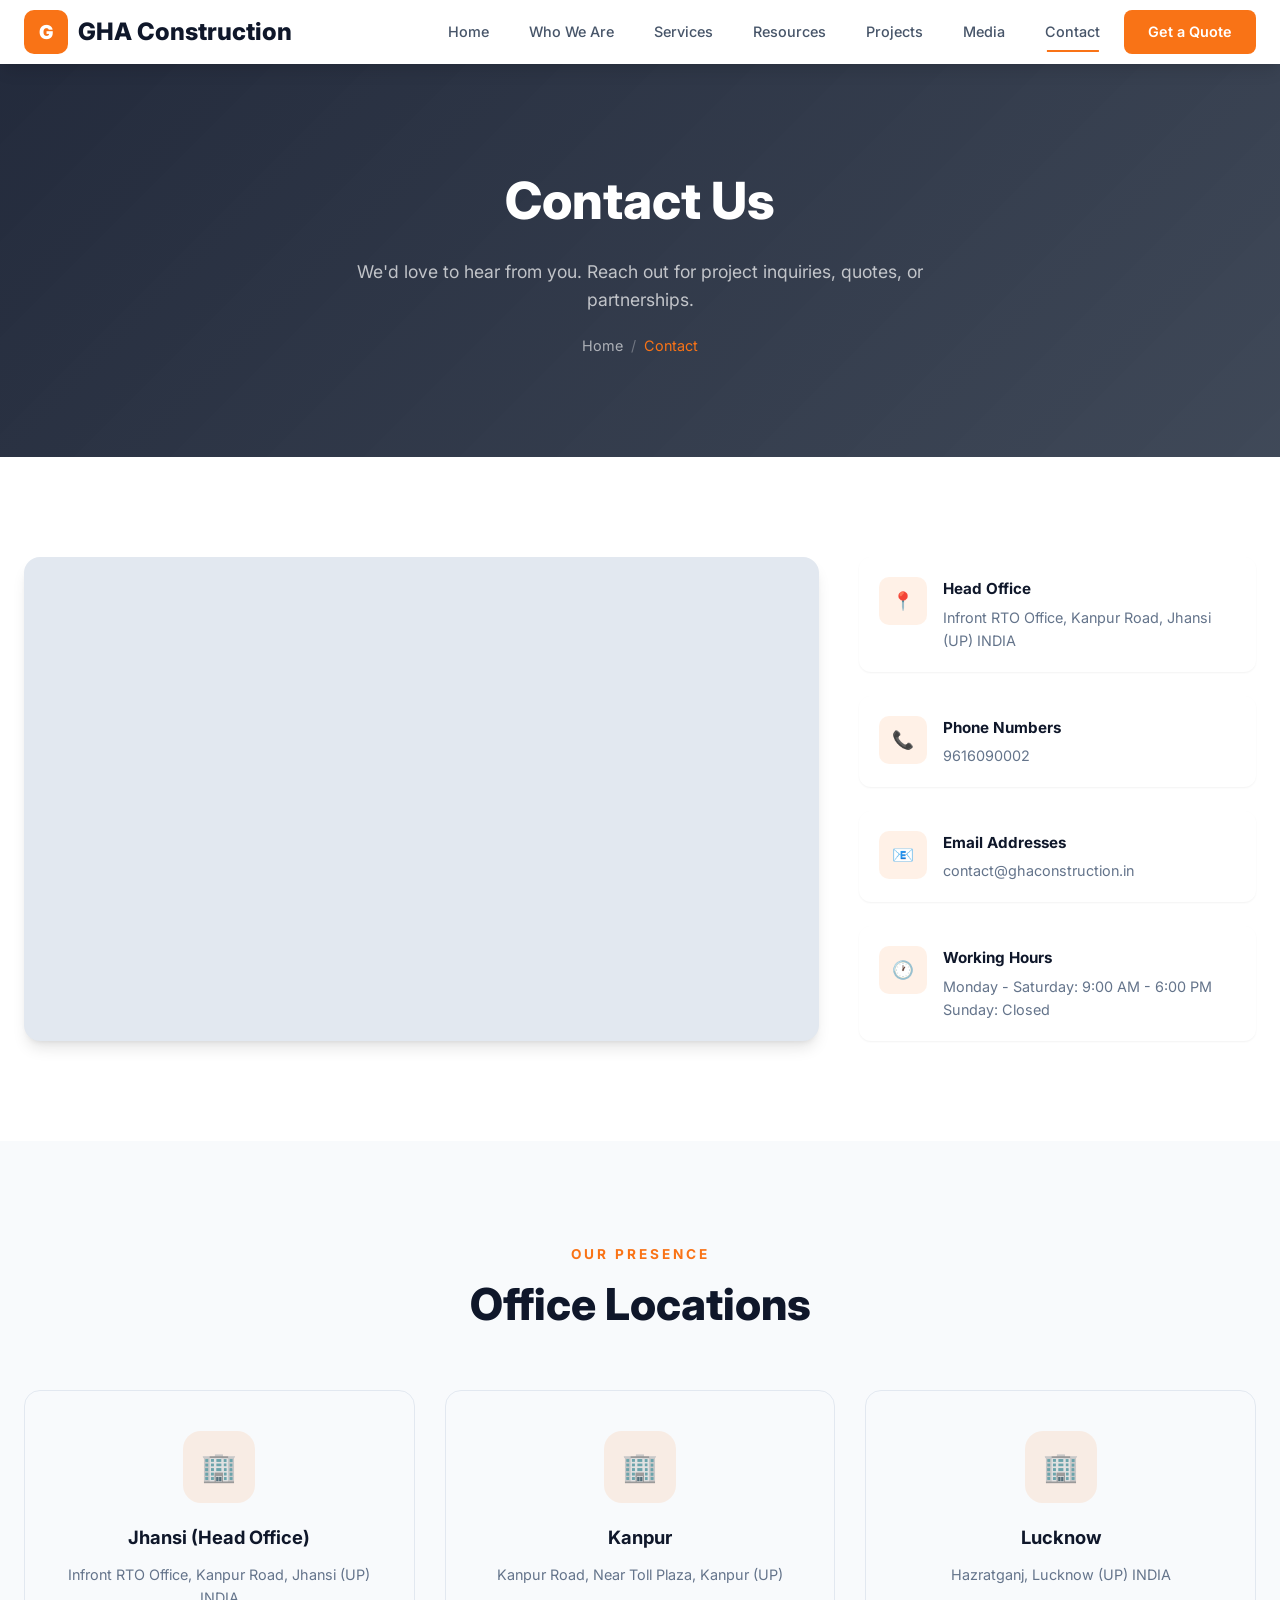
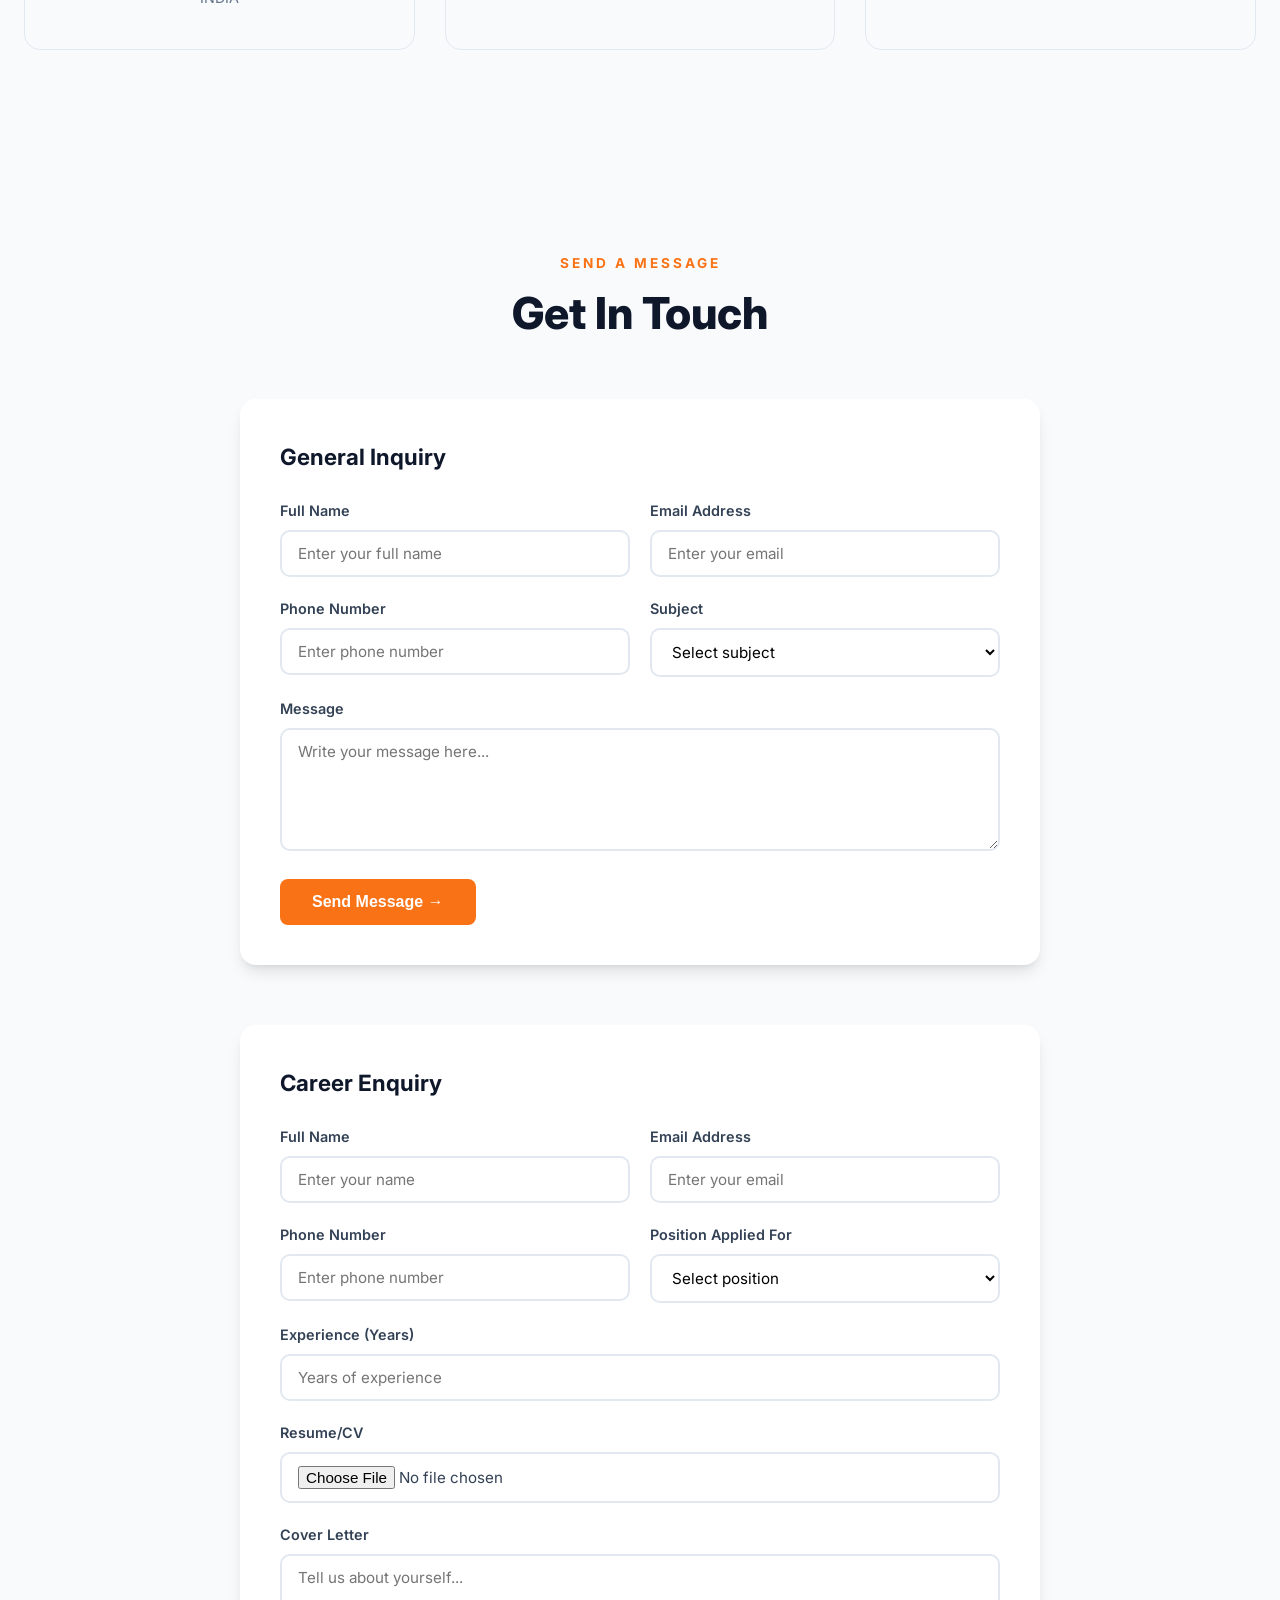
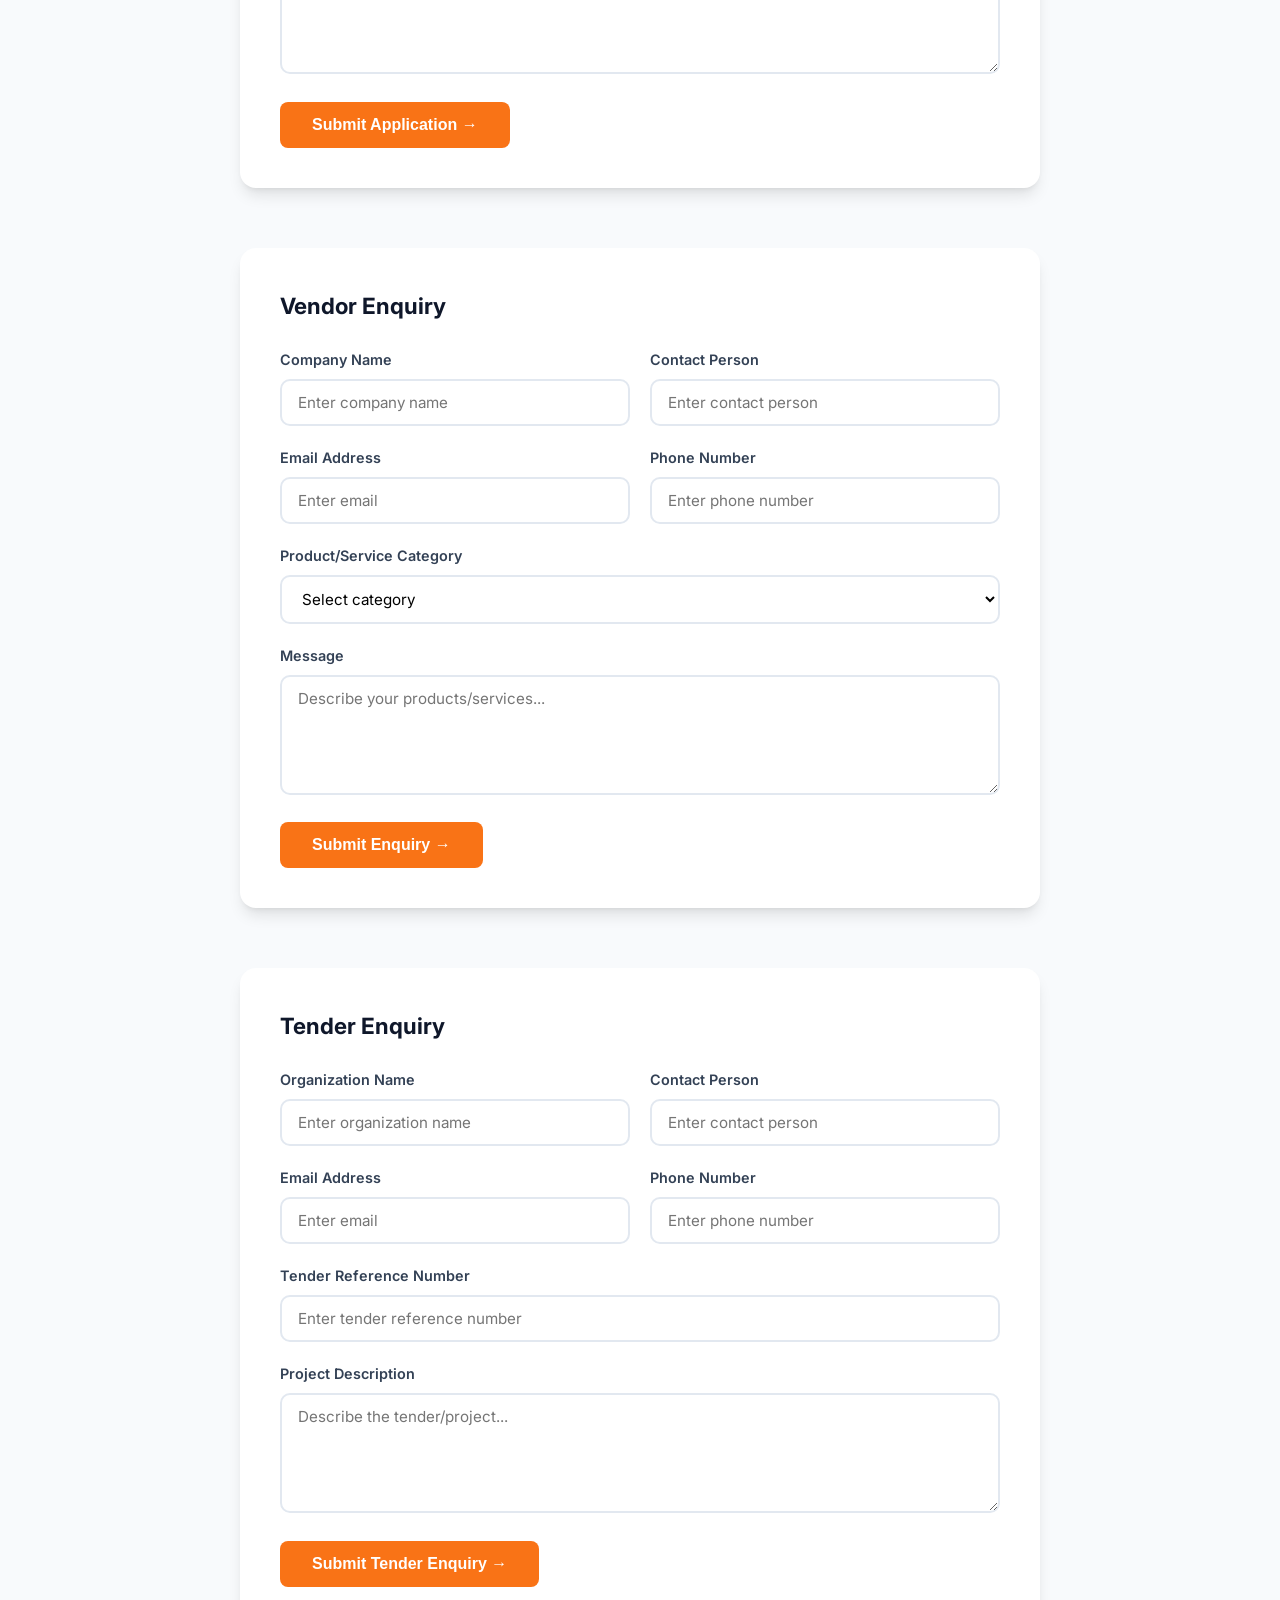
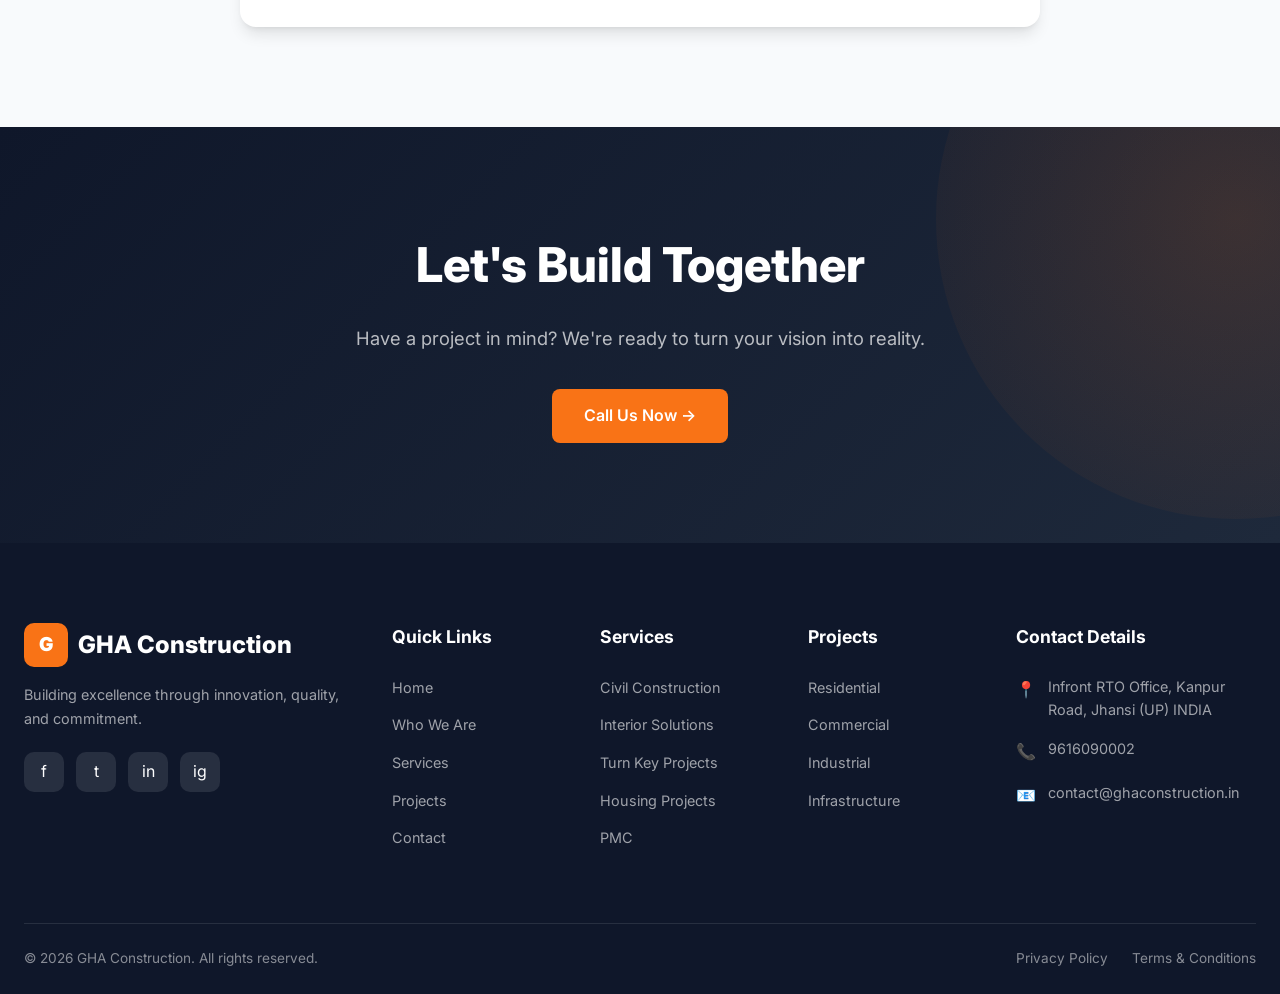
==== contact.html @ 8c934325 "Add files via upload" ====
<!DOCTYPE html>
<html lang="en">
<head>
  <meta charset="UTF-8">
  <meta name="viewport" content="width=device-width, initial-scale=1.0">
  <title>Contact Us | GHA Construction</title>
  <meta name="description" content="Get in touch with GHA Construction for project inquiries, quotes, and partnerships.">
  <link rel="preconnect" href="https://fonts.googleapis.com">
  <link rel="preconnect" href="https://fonts.gstatic.com" crossorigin>
  <link href="https://fonts.googleapis.com/css2?family=Inter:wght@400;500;600;700;800&display=swap" rel="stylesheet">
  <link rel="stylesheet" href="styles.css">
</head>
<body>

<!-- HEADER -->
<header class="header scrolled" id="header">
  <div class="container">
    <a href="index.html" class="logo"><div class="logo-icon">G</div>GHA Construction</a>
    <nav class="nav-menu" id="navMenu">
      <a href="index.html" class="nav-link">Home</a>
      <a href="who-we-are.html" class="nav-link">Who We Are</a>
      <a href="services.html" class="nav-link">Services</a>
      <a href="resources.html" class="nav-link">Resources</a>
      <a href="projects.html" class="nav-link">Projects</a>
      <a href="media.html" class="nav-link">Media</a>
      <a href="contact.html" class="nav-link active">Contact</a>
      <a href="contact.html" class="btn btn-primary">Get a Quote</a>
    </nav>
    <div class="mobile-toggle" id="mobileToggle"><span></span><span></span><span></span></div>
  </div>
</header>

<!-- PAGE HERO -->
<section class="page-hero">
  <div class="container">
    <h1>Contact Us</h1>
    <p>We'd love to hear from you. Reach out for project inquiries, quotes, or partnerships.</p>
    <div class="breadcrumb">
      <a href="index.html">Home</a><span class="separator">/</span><span class="current">Contact</span>
    </div>
  </div>
</section>

<!-- CONTACT INFO + MAP -->
<section class="section">
  <div class="container">
    <div class="contact-preview-grid">
      <div class="contact-map">
        <iframe src="https://www.google.com/maps/embed?pb=!1m18!1m12!1m3!1d3602.8!2d79.9!3d25.4!2m3!1f0!2f0!3f0!3m2!1i1024!2i768!4f13.1!3m3!1m2!1s0x0%3A0x0!2sJhansi%2C+UP!5e0!3m2!1sen!2sin" allowfullscreen="" loading="lazy"></iframe>
      </div>
      <div class="contact-info-list">
        <div class="contact-info-item">
          <div class="contact-info-icon">&#128205;</div>
          <div>
            <h4>Head Office</h4>
            <p>Infront RTO Office, Kanpur Road, Jhansi (UP) INDIA</p>
          </div>
        </div>
        <div class="contact-info-item">
          <div class="contact-info-icon">&#128222;</div>
          <div>
            <h4>Phone Numbers</h4>
            <p>9616090002</p>
          </div>
        </div>
        <div class="contact-info-item">
          <div class="contact-info-icon">&#128231;</div>
          <div>
            <h4>Email Addresses</h4>
            <p>contact@ghaconstruction.in</p>
          </div>
        </div>
        <div class="contact-info-item">
          <div class="contact-info-icon">&#128336;</div>
          <div>
            <h4>Working Hours</h4>
            <p>Monday - Saturday: 9:00 AM - 6:00 PM<br>Sunday: Closed</p>
          </div>
        </div>
      </div>
    </div>
  </div>
</section>

<!-- OFFICE LOCATIONS -->
<section class="section" style="background:var(--gray-50)">
  <div class="container">
    <div class="section-header">
      <span class="section-label">Our Presence</span>
      <h2 class="section-title">Office Locations</h2>
    </div>
    <div class="why-us-grid">
      <div class="why-card animate-on-scroll">
        <div class="why-icon">&#127970;</div>
        <h3>Jhansi (Head Office)</h3>
        <p>Infront RTO Office, Kanpur Road, Jhansi (UP) INDIA</p>
      </div>
      <div class="why-card animate-on-scroll">
        <div class="why-icon">&#127970;</div>
        <h3>Kanpur</h3>
        <p>Kanpur Road, Near Toll Plaza, Kanpur (UP)</p>
      </div>
      <div class="why-card animate-on-scroll">
        <div class="why-icon">&#127970;</div>
        <h3>Lucknow</h3>
        <p>Hazratganj, Lucknow (UP) INDIA</p>
      </div>
    </div>
  </div>
</section>

<!-- CONTACT FORMS -->
<section class="section form-section">
  <div class="container">
    <div class="section-header">
      <span class="section-label">Send a Message</span>
      <h2 class="section-title">Get In Touch</h2>
    </div>

    <!-- General Contact Form -->
    <div class="form-card" style="max-width:800px;margin:0 auto 60px;">
      <h3>General Inquiry</h3>
      <form>
        <div style="display:grid;grid-template-columns:1fr 1fr;gap:20px;">
          <div class="form-group">
            <label>Full Name</label>
            <input type="text" placeholder="Enter your full name" required>
          </div>
          <div class="form-group">
            <label>Email Address</label>
            <input type="email" placeholder="Enter your email" required>
          </div>
        </div>
        <div style="display:grid;grid-template-columns:1fr 1fr;gap:20px;">
          <div class="form-group">
            <label>Phone Number</label>
            <input type="tel" placeholder="Enter phone number" required>
          </div>
          <div class="form-group">
            <label>Subject</label>
            <select required>
              <option value="">Select subject</option>
              <option>Project Inquiry</option>
              <option>Partnership</option>
              <option>General Question</option>
              <option>Feedback</option>
            </select>
          </div>
        </div>
        <div class="form-group">
          <label>Message</label>
          <textarea placeholder="Write your message here..." rows="5" required></textarea>
        </div>
        <button type="submit" class="btn btn-primary">Send Message &#8594;</button>
      </form>
    </div>

    <!-- Career Enquiry Form -->
    <div class="form-card" style="max-width:800px;margin:0 auto 60px;">
      <h3>Career Enquiry</h3>
      <form>
        <div style="display:grid;grid-template-columns:1fr 1fr;gap:20px;">
          <div class="form-group">
            <label>Full Name</label>
            <input type="text" placeholder="Enter your name" required>
          </div>
          <div class="form-group">
            <label>Email Address</label>
            <input type="email" placeholder="Enter your email" required>
          </div>
        </div>
        <div style="display:grid;grid-template-columns:1fr 1fr;gap:20px;">
          <div class="form-group">
            <label>Phone Number</label>
            <input type="tel" placeholder="Enter phone number" required>
          </div>
          <div class="form-group">
            <label>Position Applied For</label>
            <select required>
              <option value="">Select position</option>
              <option>Project Manager</option>
              <option>Site Engineer</option>
              <option>Interior Designer</option>
              <option>Safety Officer</option>
              <option>Quantity Surveyor</option>
              <option>Other</option>
            </select>
          </div>
        </div>
        <div class="form-group">
          <label>Experience (Years)</label>
          <input type="number" placeholder="Years of experience" required>
        </div>
        <div class="form-group">
          <label>Resume/CV</label>
          <input type="file" accept=".pdf,.doc,.docx">
        </div>
        <div class="form-group">
          <label>Cover Letter</label>
          <textarea placeholder="Tell us about yourself..." rows="4"></textarea>
        </div>
        <button type="submit" class="btn btn-primary">Submit Application &#8594;</button>
      </form>
    </div>

    <!-- Vendor Enquiry Form -->
    <div class="form-card" style="max-width:800px;margin:0 auto 60px;">
      <h3>Vendor Enquiry</h3>
      <form>
        <div style="display:grid;grid-template-columns:1fr 1fr;gap:20px;">
          <div class="form-group">
            <label>Company Name</label>
            <input type="text" placeholder="Enter company name" required>
          </div>
          <div class="form-group">
            <label>Contact Person</label>
            <input type="text" placeholder="Enter contact person" required>
          </div>
        </div>
        <div style="display:grid;grid-template-columns:1fr 1fr;gap:20px;">
          <div class="form-group">
            <label>Email Address</label>
            <input type="email" placeholder="Enter email" required>
          </div>
          <div class="form-group">
            <label>Phone Number</label>
            <input type="tel" placeholder="Enter phone number" required>
          </div>
        </div>
        <div class="form-group">
          <label>Product/Service Category</label>
          <select required>
            <option value="">Select category</option>
            <option>Building Materials</option>
            <option>Heavy Equipment</option>
            <option>Electrical</option>
            <option>Plumbing</option>
            <option>Interior Finishes</option>
            <option>Others</option>
          </select>
        </div>
        <div class="form-group">
          <label>Message</label>
          <textarea placeholder="Describe your products/services..." rows="4"></textarea>
        </div>
        <button type="submit" class="btn btn-primary">Submit Enquiry &#8594;</button>
      </form>
    </div>

    <!-- Tender Enquiry Form -->
    <div class="form-card" style="max-width:800px;margin:0 auto;">
      <h3>Tender Enquiry</h3>
      <form>
        <div style="display:grid;grid-template-columns:1fr 1fr;gap:20px;">
          <div class="form-group">
            <label>Organization Name</label>
            <input type="text" placeholder="Enter organization name" required>
          </div>
          <div class="form-group">
            <label>Contact Person</label>
            <input type="text" placeholder="Enter contact person" required>
          </div>
        </div>
        <div style="display:grid;grid-template-columns:1fr 1fr;gap:20px;">
          <div class="form-group">
            <label>Email Address</label>
            <input type="email" placeholder="Enter email" required>
          </div>
          <div class="form-group">
            <label>Phone Number</label>
            <input type="tel" placeholder="Enter phone number" required>
          </div>
        </div>
        <div class="form-group">
          <label>Tender Reference Number</label>
          <input type="text" placeholder="Enter tender reference number">
        </div>
        <div class="form-group">
          <label>Project Description</label>
          <textarea placeholder="Describe the tender/project..." rows="4" required></textarea>
        </div>
        <button type="submit" class="btn btn-primary">Submit Tender Enquiry &#8594;</button>
      </form>
    </div>
  </div>
</section>

<!-- CTA -->
<section class="cta-section">
  <div class="container">
    <h2>Let's Build Together</h2>
    <p>Have a project in mind? We're ready to turn your vision into reality.</p>
    <a href="tel:9616090002" class="btn btn-primary">Call Us Now &#8594;</a>
  </div>
</section>

<!-- FOOTER -->
<footer class="footer">
  <div class="container">
    <div class="footer-grid">
      <div class="footer-about">
        <a href="index.html" class="logo"><div class="logo-icon">G</div>GHA Construction</a>
        <p>Building excellence through innovation, quality, and commitment.</p>
        <div class="footer-social"><a href="#">f</a><a href="#">t</a><a href="#">in</a><a href="#">ig</a></div>
      </div>
      <div><h4>Quick Links</h4><ul class="footer-links"><li><a href="index.html">Home</a></li><li><a href="who-we-are.html">Who We Are</a></li><li><a href="services.html">Services</a></li><li><a href="projects.html">Projects</a></li><li><a href="contact.html">Contact</a></li></ul></div>
      <div><h4>Services</h4><ul class="footer-links"><li><a href="services.html">Civil Construction</a></li><li><a href="services.html">Interior Solutions</a></li><li><a href="services.html">Turn Key Projects</a></li><li><a href="services.html">Housing Projects</a></li><li><a href="services.html">PMC</a></li></ul></div>
      <div><h4>Projects</h4><ul class="footer-links"><li><a href="projects.html">Residential</a></li><li><a href="projects.html">Commercial</a></li><li><a href="projects.html">Industrial</a></li><li><a href="projects.html">Infrastructure</a></li></ul></div>
      <div><h4>Contact Details</h4><div class="footer-contact-item"><span>&#128205;</span><p>Infront RTO Office, Kanpur Road, Jhansi (UP) INDIA</p></div><div class="footer-contact-item"><span>&#128222;</span><p>9616090002</p></div><div class="footer-contact-item"><span>&#128231;</span><p>contact@ghaconstruction.in</p></div></div>
    </div>
    <div class="footer-bottom"><p>&copy; 2026 GHA Construction. All rights reserved.</p><div class="footer-bottom-links"><a href="#">Privacy Policy</a><a href="#">Terms &amp; Conditions</a></div></div>
  </div>
</footer>

<script src="script.js"></script>
</body>
</html>
---- styles.css ----
/* ============================================
   GHA CONSTRUCTION - Premium Corporate Website
   ============================================ */

/* === RESET & BASE === */
*, *::before, *::after {
  margin: 0;
  padding: 0;
  box-sizing: border-box;
}

:root {
  --navy: #0F172A;
  --navy-light: #1E293B;
  --orange: #F97316;
  --orange-dark: #EA580C;
  --orange-light: #FED7AA;
  --white: #FFFFFF;
  --gray-50: #F8FAFC;
  --gray-100: #F1F5F9;
  --gray-200: #E2E8F0;
  --gray-300: #CBD5E1;
  --gray-400: #94A3B8;
  --gray-500: #64748B;
  --gray-600: #475569;
  --gray-700: #334155;
  --gray-800: #1E293B;
  --gray-900: #0F172A;
  --shadow-sm: 0 1px 2px rgba(0,0,0,0.05);
  --shadow: 0 4px 6px -1px rgba(0,0,0,0.1), 0 2px 4px -2px rgba(0,0,0,0.1);
  --shadow-md: 0 10px 15px -3px rgba(0,0,0,0.1), 0 4px 6px -4px rgba(0,0,0,0.1);
  --shadow-lg: 0 20px 25px -5px rgba(0,0,0,0.1), 0 8px 10px -6px rgba(0,0,0,0.1);
  --shadow-xl: 0 25px 50px -12px rgba(0,0,0,0.25);
  --transition: all 0.3s ease;
  --transition-slow: all 0.5s ease;
}

html {
  scroll-behavior: smooth;
  font-size: 16px;
}

body {
  font-family: 'Inter', -apple-system, BlinkMacSystemFont, 'Segoe UI', Roboto, sans-serif;
  line-height: 1.6;
  color: var(--gray-700);
  background: var(--white);
  overflow-x: hidden;
}

a {
  text-decoration: none;
  color: inherit;
  transition: var(--transition);
}

ul { list-style: none; }

img {
  max-width: 100%;
  height: auto;
  display: block;
}

.container {
  max-width: 1280px;
  margin: 0 auto;
  padding: 0 24px;
}

.section {
  padding: 100px 0;
}

.section-header {
  text-align: center;
  margin-bottom: 60px;
}

.section-label {
  display: inline-block;
  font-size: 0.85rem;
  font-weight: 700;
  color: var(--orange);
  text-transform: uppercase;
  letter-spacing: 3px;
  margin-bottom: 12px;
}

.section-title {
  font-size: 2.75rem;
  font-weight: 800;
  color: var(--navy);
  line-height: 1.2;
  margin-bottom: 16px;
}

.section-subtitle {
  font-size: 1.1rem;
  color: var(--gray-500);
  max-width: 640px;
  margin: 0 auto;
}

.btn {
  display: inline-flex;
  align-items: center;
  gap: 8px;
  padding: 14px 32px;
  border-radius: 8px;
  font-weight: 600;
  font-size: 1rem;
  border: none;
  cursor: pointer;
  transition: var(--transition);
  text-align: center;
  justify-content: center;
}

.btn-primary {
  background: var(--orange);
  color: var(--white);
}

.btn-primary:hover {
  background: var(--orange-dark);
  transform: translateY(-2px);
  box-shadow: 0 8px 25px rgba(249, 115, 22, 0.4);
}

.btn-outline {
  background: transparent;
  color: var(--white);
  border: 2px solid var(--white);
}

.btn-outline:hover {
  background: var(--white);
  color: var(--navy);
}

.btn-outline-orange {
  background: transparent;
  color: var(--orange);
  border: 2px solid var(--orange);
}

.btn-outline-orange:hover {
  background: var(--orange);
  color: var(--white);
}

.btn-dark {
  background: var(--navy);
  color: var(--white);
}

.btn-dark:hover {
  background: var(--navy-light);
  transform: translateY(-2px);
  box-shadow: 0 8px 25px rgba(15, 23, 42, 0.4);
}

/* === HEADER === */
.header {
  position: fixed;
  top: 0;
  left: 0;
  width: 100%;
  z-index: 1000;
  transition: var(--transition);
  padding: 16px 0;
}

.header.scrolled {
  background: var(--white);
  box-shadow: var(--shadow-md);
  padding: 10px 0;
}

.header .container {
  display: flex;
  align-items: center;
  justify-content: space-between;
}

.logo {
  display: flex;
  align-items: center;
  gap: 10px;
  font-size: 1.5rem;
  font-weight: 800;
  color: var(--white);
  transition: var(--transition);
}

.logo-icon {
  width: 44px;
  height: 44px;
  background: var(--orange);
  border-radius: 10px;
  display: flex;
  align-items: center;
  justify-content: center;
  font-size: 1.2rem;
  font-weight: 900;
  color: var(--white);
}

.header.scrolled .logo { color: var(--navy); }

.nav-menu {
  display: flex;
  align-items: center;
  gap: 8px;
}

.nav-link {
  padding: 8px 16px;
  font-size: 0.9rem;
  font-weight: 500;
  color: rgba(255,255,255,0.9);
  border-radius: 6px;
  transition: var(--transition);
  position: relative;
}

.nav-link:hover {
  color: var(--orange);
}

.nav-link::after {
  content: '';
  position: absolute;
  bottom: 0;
  left: 50%;
  width: 0;
  height: 2px;
  background: var(--orange);
  transition: var(--transition);
  transform: translateX(-50%);
}

.nav-link:hover::after,
.nav-link.active::after {
  width: 60%;
}

.header.scrolled .nav-link {
  color: var(--gray-600);
}

.header.scrolled .nav-link:hover {
  color: var(--orange);
}

.header .btn-primary {
  padding: 10px 24px;
  font-size: 0.9rem;
}

.mobile-toggle {
  display: none;
  flex-direction: column;
  gap: 5px;
  cursor: pointer;
  padding: 5px;
  z-index: 1001;
}

.mobile-toggle span {
  width: 28px;
  height: 3px;
  background: var(--white);
  border-radius: 3px;
  transition: var(--transition);
}

.header.scrolled .mobile-toggle span {
  background: var(--navy);
}

/* === HERO SECTION — SMOOTH SCROLL ANIMATIONS === */
.hero {
  position: relative;
  min-height: 100vh;
  display: flex;
  align-items: center;
  color: var(--white);
  overflow: hidden;
  background: var(--navy);
}

/* --- Parallax Background Layers --- */
.hero-bg-layer {
  position: absolute;
  top: 0;
  left: 0;
  width: 100%;
  height: 100%;
  will-change: transform;
}

.hero-bg-primary {
  background: url('https://images.unsplash.com/photo-1504307651254-35680f356dfd?w=1920&q=80') center/cover;
  z-index: 0;
}

.hero-bg-secondary {
  background: url('https://images.unsplash.com/photo-1541888946425-d81bb19240f5?w=1920&q=80') center/cover;
  z-index: 0;
  opacity: 0;
  transition: opacity 1.5s ease;
}

/* --- Overlay + Glow --- */
.hero-overlay {
  position: absolute;
  inset: 0;
  background: linear-gradient(135deg, rgba(15,23,42,0.92) 0%, rgba(30,41,59,0.85) 100%),
    linear-gradient(45deg, rgba(249,115,22,0.1) 0%, transparent 50%);
  z-index: 1;
  pointer-events: none;
}

.hero-glow {
  position: absolute;
  top: 50%;
  right: -10%;
  width: 600px;
  height: 600px;
  background: radial-gradient(circle, rgba(249,115,22,0.08) 0%, transparent 70%);
  border-radius: 50%;
  z-index: 1;
  pointer-events: none;
  will-change: transform;
  transform: translateY(-50%);
}

/* --- Hero Content with Stagger Reveal --- */
.hero-content {
  position: relative;
  z-index: 2;
  max-width: 700px;
  transform-origin: left center;
}

.hero-badge {
  display: inline-flex;
  align-items: center;
  gap: 8px;
  background: rgba(249,115,22,0.15);
  border: 1px solid rgba(249,115,22,0.3);
  padding: 8px 20px;
  border-radius: 50px;
  font-size: 0.85rem;
  font-weight: 600;
  color: var(--orange);
  margin-bottom: 24px;
}

.hero h1 {
  font-size: 4rem;
  font-weight: 800;
  line-height: 1.1;
  margin-bottom: 20px;
  overflow: hidden;
}

.hero h1 span {
  color: var(--orange);
}

.hero p {
  font-size: 1.15rem;
  color: rgba(255,255,255,0.8);
  margin-bottom: 36px;
  line-height: 1.7;
}

.hero-buttons {
  display: flex;
  gap: 16px;
  flex-wrap: wrap;
}

/* --- Stagger Reveal Animation (initial load) --- */
[data-reveal="stagger"] {
  opacity: 0;
  transform: translateY(50px);
  transition: opacity 0.8s cubic-bezier(0.16, 1, 0.3, 1),
              transform 0.8s cubic-bezier(0.16, 1, 0.3, 1);
}

[data-reveal="stagger"].revealed {
  opacity: 1;
  transform: translateY(0);
}

/* --- Animated Building Illustration --- */
.hero-building {
  position: absolute;
  right: 80px;
  bottom: 0;
  width: 160px;
  height: 520px;
  z-index: 2;
  opacity: 0;
  transform: translateY(100px);
  animation: buildingRise 1.2s cubic-bezier(0.16, 1, 0.3, 1) 1.5s forwards;
}

@keyframes buildingRise {
  to { opacity: 1; transform: translateY(0); }
}

.building-body {
  position: absolute;
  bottom: 0;
  left: 50%;
  transform: translateX(-50%);
  width: 120px;
  height: 440px;
  background: linear-gradient(180deg,
    rgba(30,41,59,0.95) 0%,
    rgba(15,23,42,0.98) 100%
  );
  border: 1px solid rgba(249,115,22,0.25);
  border-bottom: none;
  border-radius: 4px 4px 0 0;
  overflow: hidden;
  clip-path: inset(100% 0 0 0);
  transition: clip-path 0.05s linear;
}

.building-crown {
  position: absolute;
  top: -28px;
  left: 50%;
  transform: translateX(-50%);
  width: 0;
  height: 0;
  border-left: 60px solid transparent;
  border-right: 60px solid transparent;
  border-bottom: 28px solid rgba(249,115,22,0.3);
  z-index: 3;
}

.building-antennas {
  position: absolute;
  top: -48px;
  left: 50%;
  transform: translateX(-50%);
  width: 2px;
  height: 20px;
  background: rgba(249,115,22,0.3);
  z-index: 2;
}

.building-antennas::before {
  content: '';
  position: absolute;
  top: 0;
  left: -15px;
  width: 1px;
  height: 14px;
  background: rgba(249,115,22,0.2);
  transform: rotate(-15deg);
}

.building-antennas::after {
  content: '';
  position: absolute;
  top: 0;
  left: 15px;
  width: 1px;
  height: 18px;
  background: rgba(249,115,22,0.2);
  transform: rotate(15deg);
}

/* --- Building Windows (floors) --- */
.building-floor {
  position: absolute;
  left: 8px;
  right: 8px;
  height: 22px;
  display: flex;
  gap: 6px;
  justify-content: center;
  opacity: 0;
  transition: opacity 0.3s ease, background 0.4s ease;
}

.building-floor-1  { bottom: 12px; }
.building-floor-2  { bottom: 38px; }
.building-floor-3  { bottom: 64px; }
.building-floor-4  { bottom: 90px; }
.building-floor-5  { bottom: 116px; }
.building-floor-6  { bottom: 142px; }
.building-floor-7  { bottom: 168px; }
.building-floor-8  { bottom: 194px; }
.building-floor-9  { bottom: 220px; }
.building-floor-10 { bottom: 246px; }
.building-floor-11 { bottom: 272px; }
.building-floor-12 { bottom: 298px; }
.building-floor-13 { bottom: 324px; }
.building-floor-14 { bottom: 350px; }
.building-floor-15 { bottom: 376px; }

.building-floor::before,
.building-floor::after {
  content: '';
  width: 10px;
  border-radius: 1px;
  background: rgba(255,255,255,0.06);
  transition: background 0.6s ease;
}

.building-floor::before {
  box-shadow:
    18px 0 0 0 rgba(255,255,255,0.06),
    36px 0 0 0 rgba(255,255,255,0.06),
    54px 0 0 0 rgba(255,255,255,0.06);
}

.building-floor::after {
  box-shadow:
    18px 0 0 0 rgba(255,255,255,0.06),
    36px 0 0 0 rgba(255,255,255,0.06),
    54px 0 0 0 rgba(255,255,255,0.06);
}

/* Lit windows */
.building-floor.lit::before,
.building-floor.lit::after {
  background: rgba(249,115,22,0.5);
}
.building-floor.lit::before {
  box-shadow:
    18px 0 0 0 rgba(249,115,22,0.4),
    36px 0 0 0 rgba(249,115,22,0.55),
    54px 0 0 0 rgba(249,115,22,0.35);
}
.building-floor.lit::after {
  box-shadow:
    18px 0 0 0 rgba(249,115,22,0.45),
    36px 0 0 0 rgba(249,115,22,0.3),
    54px 0 0 0 rgba(249,115,22,0.5);
}

/* Building visible on scroll */
.building-body.scroll-visible {
  clip-path: inset(0% 0 0 0);
}

/* --- Construction Crane --- */
.building-crane {
  position: absolute;
  top: -100px;
  right: 40px;
  width: 3px;
  height: 100px;
  background: rgba(249,115,22,0.4);
  z-index: 4;
  transform-origin: bottom center;
  animation: craneSway 4s ease-in-out infinite;
}

.building-crane::before {
  content: '';
  position: absolute;
  top: 0;
  right: 0;
  width: 60px;
  height: 3px;
  background: rgba(249,115,22,0.4);
}

.building-crane::after {
  content: '';
  position: absolute;
  top: 3px;
  right: 0;
  width: 12px;
  height: 12px;
  background: rgba(249,115,22,0.6);
  border-radius: 50%;
}

@keyframes craneSway {
  0%, 100% { transform: rotate(calc(var(--sway, 2deg) * -1)); }
  50% { transform: rotate(var(--sway, 2deg)); }
}

/* --- Building Shadow --- */
.building-shadow {
  position: absolute;
  bottom: 0;
  left: -80px;
  width: 200px;
  height: 40px;
  background: linear-gradient(90deg, transparent, rgba(249,115,22,0.06) 40%, transparent);
  transform: skewX(-45deg);
  opacity: 0;
  animation: shadowFade 0.8s ease 2s forwards;
}

@keyframes shadowFade {
  to { opacity: 1; }
}

/* --- Stats with Slide-in + Parallax --- */
.hero-stats {
  position: absolute;
  right: 60px;
  bottom: 80px;
  display: flex;
  gap: 40px;
  z-index: 2;
  perspective: 1000px;
}

[data-reveal="stat"] {
  opacity: 0;
  transform: translateX(80px) rotateY(15deg);
  transition: opacity 0.7s cubic-bezier(0.16, 1, 0.3, 1),
              transform 0.7s cubic-bezier(0.16, 1, 0.3, 1);
}

[data-reveal="stat"].revealed {
  opacity: 1;
  transform: translateX(0) rotateY(0deg);
}

.hero-stat {
  text-align: center;
  padding: 20px;
  background: rgba(255,255,255,0.08);
  backdrop-filter: blur(10px);
  border-radius: 12px;
  border: 1px solid rgba(255,255,255,0.1);
  min-width: 130px;
  will-change: transform;
}

.hero-stat-number {
  font-size: 2.2rem;
  font-weight: 800;
  color: var(--orange);
  display: block;
}

.hero-stat-label {
  font-size: 0.8rem;
  color: rgba(255,255,255,0.7);
  text-transform: uppercase;
  letter-spacing: 1px;
}

/* === HERO SCROLL INDICATOR === */
.scroll-indicator {
  position: absolute;
  bottom: 32px;
  left: 50%;
  transform: translateX(-50%);
  z-index: 3;
  display: flex;
  flex-direction: column;
  align-items: center;
  gap: 8px;
  cursor: pointer;
  transition: opacity 0.5s ease;
}

.scroll-indicator.hidden {
  opacity: 0;
  pointer-events: none;
}

.scroll-indicator-text {
  font-size: 0.7rem;
  text-transform: uppercase;
  letter-spacing: 3px;
  color: rgba(255,255,255,0.5);
  font-weight: 600;
}

.scroll-indicator-line {
  width: 2px;
  height: 40px;
  background: linear-gradient(to bottom, var(--orange), transparent);
  animation: scrollBounce 2s ease-in-out infinite;
}

@keyframes scrollBounce {
  0%, 100% { transform: scaleY(0.5); opacity: 0.3; }
  50% { transform: scaleY(1); opacity: 1; }
}

/* === HERO PROGRESS BAR === */
.hero-progress {
  position: absolute;
  bottom: 0;
  left: 0;
  height: 3px;
  background: linear-gradient(90deg, var(--orange), var(--orange-dark));
  z-index: 3;
  width: 0;
  transition: width 0.05s linear;
}

/* === SCROLL REVEAL ANIMATIONS (legacy) === */
[data-scroll-reveal] {
  opacity: 0;
  transition: opacity 0.8s ease, transform 0.8s ease;
}

[data-scroll-reveal="fade-up"] {
  transform: translateY(40px);
}

[data-scroll-reveal="fade-left"] {
  transform: translateX(-60px);
}

[data-scroll-reveal="fade-right"] {
  transform: translateX(60px);
}

[data-scroll-reveal="fade-scale"] {
  transform: scale(0.9);
}

[data-scroll-reveal].revealed {
  opacity: 1;
  transform: translate(0) scale(1);
}

/* === COMPANY OVERVIEW === */
.overview {
  background: var(--white);
}

.overview-grid {
  display: grid;
  grid-template-columns: 1fr 1fr;
  gap: 80px;
  align-items: center;
}

.overview-image {
  position: relative;
  border-radius: 16px;
  overflow: hidden;
  box-shadow: var(--shadow-xl);
}

.overview-image img {
  width: 100%;
  height: 450px;
  object-fit: cover;
}

.overview-image-badge {
  position: absolute;
  bottom: 24px;
  right: 24px;
  background: var(--orange);
  color: var(--white);
  padding: 16px 24px;
  border-radius: 12px;
  text-align: center;
  box-shadow: var(--shadow-lg);
}

.overview-image-badge .number {
  font-size: 2rem;
  font-weight: 800;
  display: block;
  line-height: 1;
}

.overview-image-badge .label {
  font-size: 0.8rem;
  text-transform: uppercase;
  letter-spacing: 1px;
}

.overview-content .section-label { text-align: left; }

.overview-content h2 {
  font-size: 2.5rem;
  font-weight: 800;
  color: var(--navy);
  margin-bottom: 20px;
  line-height: 1.2;
}

.overview-content p {
  color: var(--gray-500);
  margin-bottom: 16px;
  font-size: 1.05rem;
}

.overview-features {
  display: grid;
  grid-template-columns: 1fr 1fr;
  gap: 16px;
  margin: 28px 0 36px;
}

.overview-feature {
  display: flex;
  align-items: center;
  gap: 10px;
  font-weight: 500;
  color: var(--gray-700);
}

.overview-feature .check {
  width: 24px;
  height: 24px;
  background: rgba(249,115,22,0.1);
  border-radius: 50%;
  display: flex;
  align-items: center;
  justify-content: center;
  color: var(--orange);
  font-size: 0.8rem;
  flex-shrink: 0;
}

/* === STATISTICS === */
.stats {
  background: var(--navy);
  padding: 80px 0;
  position: relative;
  overflow: hidden;
}

.stats::before {
  content: '';
  position: absolute;
  top: 0;
  left: 0;
  width: 100%;
  height: 100%;
  background: url('https://images.unsplash.com/photo-1541888946425-d81bb19240f5?w=1920&q=80') center/cover;
  opacity: 0.08;
}

.stats-grid {
  display: grid;
  grid-template-columns: repeat(4, 1fr);
  gap: 40px;
  position: relative;
  z-index: 2;
}

.stat-item {
  text-align: center;
  padding: 32px 20px;
}

.stat-number {
  font-size: 3.5rem;
  font-weight: 800;
  color: var(--orange);
  line-height: 1;
  margin-bottom: 8px;
}

.stat-label {
  font-size: 1rem;
  color: rgba(255,255,255,0.7);
  text-transform: uppercase;
  letter-spacing: 2px;
  font-weight: 500;
}

/* === SERVICES === */
.services { background: var(--gray-50); }

.services-grid {
  display: grid;
  grid-template-columns: repeat(auto-fit, minmax(300px, 1fr));
  gap: 30px;
}

.service-card {
  background: var(--white);
  border-radius: 16px;
  padding: 40px 32px;
  transition: var(--transition);
  border: 1px solid var(--gray-200);
  position: relative;
  overflow: hidden;
}

.service-card::before {
  content: '';
  position: absolute;
  top: 0;
  left: 0;
  width: 100%;
  height: 4px;
  background: var(--orange);
  transform: scaleX(0);
  transition: var(--transition);
}

.service-card:hover {
  transform: translateY(-8px);
  box-shadow: var(--shadow-xl);
  border-color: transparent;
}

.service-card:hover::before {
  transform: scaleX(1);
}

.service-icon {
  width: 64px;
  height: 64px;
  background: linear-gradient(135deg, var(--orange), var(--orange-dark));
  border-radius: 14px;
  display: flex;
  align-items: center;
  justify-content: center;
  margin-bottom: 24px;
  font-size: 1.6rem;
}

.service-card h3 {
  font-size: 1.25rem;
  font-weight: 700;
  color: var(--navy);
  margin-bottom: 12px;
}

.service-card p {
  color: var(--gray-500);
  margin-bottom: 24px;
  font-size: 0.95rem;
  line-height: 1.7;
}

.service-card .btn-link {
  color: var(--orange);
  font-weight: 600;
  display: inline-flex;
  align-items: center;
  gap: 6px;
  font-size: 0.9rem;
}

.service-card .btn-link:hover {
  gap: 12px;
}

/* === WHY CHOOSE US === */
.why-us { background: var(--white); }

.why-us-grid {
  display: grid;
  grid-template-columns: repeat(3, 1fr);
  gap: 30px;
}

.why-card {
  text-align: center;
  padding: 40px 28px;
  border-radius: 16px;
  transition: var(--transition);
  border: 1px solid var(--gray-200);
}

.why-card:hover {
  background: var(--navy);
  border-color: var(--navy);
  transform: translateY(-6px);
  box-shadow: var(--shadow-lg);
}

.why-card:hover .why-icon {
  background: var(--orange);
  color: var(--white);
}

.why-card:hover h3,
.why-card:hover p {
  color: var(--white);
}

.why-icon {
  width: 72px;
  height: 72px;
  background: rgba(249,115,22,0.1);
  border-radius: 18px;
  display: flex;
  align-items: center;
  justify-content: center;
  margin: 0 auto 20px;
  font-size: 1.8rem;
  transition: var(--transition);
}

.why-card h3 {
  font-size: 1.15rem;
  font-weight: 700;
  color: var(--navy);
  margin-bottom: 10px;
}

.why-card p {
  color: var(--gray-500);
  font-size: 0.9rem;
}

/* === FEATURED PROJECTS === */
.featured-projects { background: var(--gray-50); }

.projects-grid {
  display: grid;
  grid-template-columns: repeat(auto-fit, minmax(380px, 1fr));
  gap: 30px;
}

.project-card {
  border-radius: 16px;
  overflow: hidden;
  background: var(--white);
  box-shadow: var(--shadow);
  transition: var(--transition);
}

.project-card:hover {
  transform: translateY(-8px);
  box-shadow: var(--shadow-xl);
}

.project-image {
  position: relative;
  height: 260px;
  overflow: hidden;
}

.project-image img {
  width: 100%;
  height: 100%;
  object-fit: cover;
  transition: var(--transition-slow);
}

.project-card:hover .project-image img {
  transform: scale(1.08);
}

.project-overlay {
  position: absolute;
  inset: 0;
  background: linear-gradient(to top, rgba(15,23,42,0.8), transparent);
  display: flex;
  align-items: flex-end;
  padding: 20px;
  opacity: 0;
  transition: var(--transition);
}

.project-card:hover .project-overlay {
  opacity: 1;
}

.project-category {
  position: absolute;
  top: 16px;
  left: 16px;
  background: var(--orange);
  color: var(--white);
  padding: 6px 14px;
  border-radius: 50px;
  font-size: 0.75rem;
  font-weight: 600;
  text-transform: uppercase;
  letter-spacing: 1px;
}

.project-info {
  padding: 24px;
}

.project-info h3 {
  font-size: 1.2rem;
  font-weight: 700;
  color: var(--navy);
  margin-bottom: 8px;
}

.project-info .location {
  display: flex;
  align-items: center;
  gap: 6px;
  color: var(--gray-500);
  font-size: 0.9rem;
  margin-bottom: 16px;
}

.project-info .btn-link {
  color: var(--orange);
  font-weight: 600;
  font-size: 0.9rem;
  display: inline-flex;
  align-items: center;
  gap: 6px;
}

.project-info .btn-link:hover { gap: 12px; }

/* === SAFETY & QUALITY === */
.safety { background: var(--white); }

.safety-grid {
  display: grid;
  grid-template-columns: 1fr 1fr;
  gap: 80px;
  align-items: center;
}

.safety-image {
  border-radius: 16px;
  overflow: hidden;
  box-shadow: var(--shadow-xl);
}

.safety-image img {
  width: 100%;
  height: 480px;
  object-fit: cover;
}

.safety-content .section-label { text-align: left; }

.safety-content h2 {
  font-size: 2.5rem;
  font-weight: 800;
  color: var(--navy);
  margin-bottom: 20px;
}

.safety-content > p {
  color: var(--gray-500);
  margin-bottom: 32px;
  font-size: 1.05rem;
}

.safety-list {
  display: flex;
  flex-direction: column;
  gap: 20px;
}

.safety-item {
  display: flex;
  gap: 16px;
  padding: 20px;
  background: var(--gray-50);
  border-radius: 12px;
  transition: var(--transition);
}

.safety-item:hover {
  background: var(--orange);
  color: var(--white);
  transform: translateX(6px);
}

.safety-item:hover .safety-item-icon { background: rgba(255,255,255,0.2); }

.safety-item-icon {
  width: 48px;
  height: 48px;
  background: rgba(249,115,22,0.1);
  border-radius: 10px;
  display: flex;
  align-items: center;
  justify-content: center;
  font-size: 1.2rem;
  flex-shrink: 0;
  transition: var(--transition);
}

.safety-item h4 {
  font-weight: 700;
  margin-bottom: 4px;
  color: var(--navy);
}

.safety-item:hover h4 { color: var(--white); }

.safety-item p {
  font-size: 0.88rem;
  color: var(--gray-500);
}

.safety-item:hover p { color: rgba(255,255,255,0.8); }

/* === TESTIMONIALS === */
.testimonials {
  background: var(--gray-50);
}

.testimonial-slider {
  max-width: 900px;
  margin: 0 auto;
  position: relative;
  overflow: hidden;
}

.testimonial-track {
  display: flex;
  transition: transform 0.5s ease;
}

.testimonial-slide {
  min-width: 100%;
  padding: 0 40px;
}

.testimonial-card {
  background: var(--white);
  border-radius: 20px;
  padding: 48px;
  text-align: center;
  box-shadow: var(--shadow-md);
}

.testimonial-card .stars {
  color: var(--orange);
  font-size: 1.2rem;
  margin-bottom: 20px;
}

.testimonial-card blockquote {
  font-size: 1.15rem;
  color: var(--gray-600);
  line-height: 1.8;
  margin-bottom: 28px;
  font-style: italic;
}

.testimonial-author {
  display: flex;
  align-items: center;
  justify-content: center;
  gap: 16px;
}

.testimonial-avatar {
  width: 56px;
  height: 56px;
  border-radius: 50%;
  object-fit: cover;
  border: 3px solid var(--orange);
}

.testimonial-author-info h4 {
  font-weight: 700;
  color: var(--navy);
  text-align: left;
}

.testimonial-author-info p {
  font-size: 0.85rem;
  color: var(--gray-500);
  text-align: left;
}

.testimonial-controls {
  display: flex;
  justify-content: center;
  gap: 12px;
  margin-top: 32px;
}

.testimonial-dot {
  width: 12px;
  height: 12px;
  border-radius: 50%;
  background: var(--gray-300);
  border: none;
  cursor: pointer;
  transition: var(--transition);
}

.testimonial-dot.active {
  background: var(--orange);
  width: 36px;
  border-radius: 6px;
}

/* === CLIENTS === */
.clients { background: var(--white); padding: 80px 0; }

.clients-logos {
  display: flex;
  align-items: center;
  justify-content: center;
  gap: 60px;
  flex-wrap: wrap;
}

.client-logo {
  width: 140px;
  height: 60px;
  background: var(--gray-100);
  border-radius: 12px;
  display: flex;
  align-items: center;
  justify-content: center;
  font-weight: 700;
  color: var(--gray-400);
  font-size: 0.85rem;
  transition: var(--transition);
  padding: 12px;
}

.client-logo:hover {
  background: var(--navy);
  color: var(--white);
}

/* === NEWS === */
.news { background: var(--gray-50); }

.news-grid {
  display: grid;
  grid-template-columns: repeat(auto-fit, minmax(340px, 1fr));
  gap: 30px;
}

.news-card {
  background: var(--white);
  border-radius: 16px;
  overflow: hidden;
  box-shadow: var(--shadow);
  transition: var(--transition);
}

.news-card:hover {
  transform: translateY(-6px);
  box-shadow: var(--shadow-xl);
}

.news-image {
  height: 220px;
  overflow: hidden;
}

.news-image img {
  width: 100%;
  height: 100%;
  object-fit: cover;
  transition: var(--transition-slow);
}

.news-card:hover .news-image img {
  transform: scale(1.06);
}

.news-content { padding: 28px; }

.news-meta {
  display: flex;
  gap: 16px;
  margin-bottom: 12px;
  font-size: 0.8rem;
  color: var(--gray-400);
}

.news-meta span {
  display: flex;
  align-items: center;
  gap: 4px;
}

.news-content h3 {
  font-size: 1.15rem;
  font-weight: 700;
  color: var(--navy);
  margin-bottom: 10px;
  line-height: 1.4;
}

.news-content p {
  color: var(--gray-500);
  font-size: 0.9rem;
  margin-bottom: 16px;
}

/* === CTA SECTION === */
.cta-section {
  background: linear-gradient(135deg, var(--navy) 0%, var(--navy-light) 100%);
  padding: 100px 0;
  text-align: center;
  color: var(--white);
  position: relative;
  overflow: hidden;
}

.cta-section::before {
  content: '';
  position: absolute;
  top: -50%;
  right: -20%;
  width: 600px;
  height: 600px;
  background: radial-gradient(circle, rgba(249,115,22,0.15), transparent);
  border-radius: 50%;
}

.cta-section h2 {
  font-size: 3rem;
  font-weight: 800;
  margin-bottom: 20px;
  position: relative;
}

.cta-section p {
  color: rgba(255,255,255,0.7);
  font-size: 1.15rem;
  max-width: 600px;
  margin: 0 auto 36px;
  position: relative;
}

.cta-section .btn { position: relative; }

/* === CONTACT PREVIEW === */
.contact-preview { background: var(--gray-50); }

.contact-preview-grid {
  display: grid;
  grid-template-columns: 2fr 1fr;
  gap: 40px;
}

.contact-map {
  border-radius: 16px;
  overflow: hidden;
  box-shadow: var(--shadow-md);
  min-height: 400px;
  background: var(--gray-200);
}

.contact-map iframe {
  width: 100%;
  height: 100%;
  border: none;
}

.contact-info-list {
  display: flex;
  flex-direction: column;
  gap: 24px;
}

.contact-info-item {
  display: flex;
  gap: 16px;
  padding: 20px;
  background: var(--white);
  border-radius: 12px;
  box-shadow: var(--shadow-sm);
  transition: var(--transition);
}

.contact-info-item:hover {
  box-shadow: var(--shadow-md);
  transform: translateX(4px);
}

.contact-info-icon {
  width: 48px;
  height: 48px;
  background: rgba(249,115,22,0.1);
  border-radius: 10px;
  display: flex;
  align-items: center;
  justify-content: center;
  font-size: 1.1rem;
  color: var(--orange);
  flex-shrink: 0;
}

.contact-info-item h4 {
  font-weight: 700;
  color: var(--navy);
  margin-bottom: 4px;
  font-size: 0.95rem;
}

.contact-info-item p {
  color: var(--gray-500);
  font-size: 0.9rem;
}

/* === FOOTER === */
.footer {
  background: var(--navy);
  color: var(--white);
  padding: 80px 0 0;
}

.footer-grid {
  display: grid;
  grid-template-columns: 2fr 1fr 1fr 1fr 1.5fr;
  gap: 48px;
  padding-bottom: 60px;
  border-bottom: 1px solid rgba(255,255,255,0.1);
}

.footer-about p {
  color: rgba(255,255,255,0.6);
  margin-top: 16px;
  font-size: 0.9rem;
  line-height: 1.7;
}

.footer h4 {
  font-size: 1.1rem;
  font-weight: 700;
  margin-bottom: 24px;
  color: var(--white);
}

.footer-links li {
  margin-bottom: 12px;
}

.footer-links a {
  color: rgba(255,255,255,0.6);
  font-size: 0.9rem;
  transition: var(--transition);
}

.footer-links a:hover {
  color: var(--orange);
  padding-left: 6px;
}

.footer-contact-item {
  display: flex;
  gap: 12px;
  margin-bottom: 16px;
  align-items: flex-start;
}

.footer-contact-item span:first-child {
  color: var(--orange);
  font-size: 1rem;
  flex-shrink: 0;
  margin-top: 2px;
}

.footer-contact-item p {
  color: rgba(255,255,255,0.6);
  font-size: 0.9rem;
}

.footer-social {
  display: flex;
  gap: 12px;
  margin-top: 20px;
}

.footer-social a {
  width: 40px;
  height: 40px;
  background: rgba(255,255,255,0.1);
  border-radius: 10px;
  display: flex;
  align-items: center;
  justify-content: center;
  color: var(--white);
  transition: var(--transition);
}

.footer-social a:hover {
  background: var(--orange);
  transform: translateY(-3px);
}

.footer-bottom {
  padding: 24px 0;
  display: flex;
  align-items: center;
  justify-content: space-between;
  flex-wrap: wrap;
  gap: 16px;
}

.footer-bottom p {
  color: rgba(255,255,255,0.5);
  font-size: 0.85rem;
}

.footer-bottom-links {
  display: flex;
  gap: 24px;
}

.footer-bottom-links a {
  color: rgba(255,255,255,0.5);
  font-size: 0.85rem;
}

.footer-bottom-links a:hover { color: var(--orange); }

/* === PAGE HERO (Inner Pages) === */
.page-hero {
  background: linear-gradient(135deg, rgba(15,23,42,0.92), rgba(30,41,59,0.85)),
    url('https://images.unsplash.com/photo-1504307651254-35680f356dfd?w=1920&q=80') center/cover;
  padding: 160px 0 100px;
  text-align: center;
  color: var(--white);
}

.page-hero h1 {
  font-size: 3.2rem;
  font-weight: 800;
  margin-bottom: 16px;
}

.page-hero p {
  color: rgba(255,255,255,0.7);
  font-size: 1.1rem;
  max-width: 600px;
  margin: 0 auto;
}

.breadcrumb {
  display: flex;
  align-items: center;
  justify-content: center;
  gap: 8px;
  margin-top: 20px;
  font-size: 0.9rem;
}

.breadcrumb a {
  color: rgba(255,255,255,0.6);
}

.breadcrumb a:hover { color: var(--orange); }

.breadcrumb .separator { color: rgba(255,255,255,0.3); }

.breadcrumb .current { color: var(--orange); }

/* === SUB PAGE STYLES === */
.timeline {
  position: relative;
  max-width: 800px;
  margin: 0 auto;
}

.timeline::before {
  content: '';
  position: absolute;
  left: 50%;
  transform: translateX(-50%);
  width: 3px;
  height: 100%;
  background: var(--orange);
  border-radius: 3px;
}

.timeline-item {
  display: flex;
  justify-content: flex-end;
  padding: 0 0 40px;
  position: relative;
  width: 50%;
}

.timeline-item:nth-child(even) {
  align-self: flex-end;
  justify-content: flex-start;
  margin-left: 50%;
  padding-left: 40px;
}

.timeline-item:nth-child(odd) {
  padding-right: 40px;
}

.timeline-dot {
  position: absolute;
  width: 18px;
  height: 18px;
  background: var(--orange);
  border-radius: 50%;
  top: 6px;
  border: 4px solid var(--white);
  box-shadow: var(--shadow);
}

.timeline-item:nth-child(odd) .timeline-dot {
  right: -9px;
}

.timeline-item:nth-child(even) .timeline-dot {
  left: -9px;
}

.timeline-content {
  background: var(--white);
  padding: 24px;
  border-radius: 12px;
  box-shadow: var(--shadow-md);
}

.timeline-year {
  color: var(--orange);
  font-weight: 700;
  font-size: 1.1rem;
  margin-bottom: 8px;
}

.timeline-content h3 {
  font-weight: 700;
  color: var(--navy);
  margin-bottom: 8px;
}

.timeline-content p {
  color: var(--gray-500);
  font-size: 0.9rem;
}

/* === TEAM GRID === */
.team-grid {
  display: grid;
  grid-template-columns: repeat(auto-fit, minmax(280px, 1fr));
  gap: 30px;
}

.team-card {
  background: var(--white);
  border-radius: 16px;
  overflow: hidden;
  box-shadow: var(--shadow);
  transition: var(--transition);
}

.team-card:hover {
  transform: translateY(-6px);
  box-shadow: var(--shadow-xl);
}

.team-card-image {
  height: 300px;
  overflow: hidden;
}

.team-card-image img {
  width: 100%;
  height: 100%;
  object-fit: cover;
  transition: var(--transition-slow);
}

.team-card:hover .team-card-image img {
  transform: scale(1.06);
}

.team-card-info {
  padding: 24px;
  text-align: center;
}

.team-card-info h3 {
  font-weight: 700;
  color: var(--navy);
  margin-bottom: 4px;
}

.team-card-info p {
  color: var(--orange);
  font-size: 0.9rem;
  font-weight: 500;
}

/* === JOB LISTINGS === */
.job-list {
  display: flex;
  flex-direction: column;
  gap: 20px;
}

.job-card {
  display: flex;
  align-items: center;
  justify-content: space-between;
  background: var(--white);
  padding: 28px 32px;
  border-radius: 12px;
  box-shadow: var(--shadow-sm);
  border: 1px solid var(--gray-200);
  transition: var(--transition);
}

.job-card:hover {
  border-color: var(--orange);
  box-shadow: var(--shadow-md);
}

.job-info h3 {
  font-weight: 700;
  color: var(--navy);
  margin-bottom: 8px;
}

.job-meta {
  display: flex;
  gap: 20px;
  flex-wrap: wrap;
}

.job-meta span {
  display: flex;
  align-items: center;
  gap: 6px;
  font-size: 0.85rem;
  color: var(--gray-500);
}

/* === FILTERS === */
.filter-bar {
  display: flex;
  align-items: center;
  justify-content: center;
  gap: 12px;
  margin-bottom: 48px;
  flex-wrap: wrap;
}

.filter-btn {
  padding: 10px 24px;
  border: 2px solid var(--gray-200);
  background: var(--white);
  border-radius: 50px;
  font-weight: 600;
  color: var(--gray-600);
  cursor: pointer;
  transition: var(--transition);
  font-size: 0.9rem;
}

.filter-btn:hover,
.filter-btn.active {
  border-color: var(--orange);
  background: var(--orange);
  color: var(--white);
}

/* === FORM STYLES === */
.form-section { background: var(--gray-50); }

.form-grid {
  display: grid;
  grid-template-columns: 1fr 1fr;
  gap: 60px;
  align-items: start;
}

.form-card {
  background: var(--white);
  padding: 40px;
  border-radius: 16px;
  box-shadow: var(--shadow-md);
}

.form-card h3 {
  font-size: 1.4rem;
  font-weight: 700;
  color: var(--navy);
  margin-bottom: 24px;
}

.form-group {
  margin-bottom: 20px;
}

.form-group label {
  display: block;
  font-weight: 600;
  color: var(--gray-700);
  margin-bottom: 8px;
  font-size: 0.9rem;
}

.form-group input,
.form-group select,
.form-group textarea {
  width: 100%;
  padding: 12px 16px;
  border: 2px solid var(--gray-200);
  border-radius: 10px;
  font-size: 0.95rem;
  font-family: inherit;
  transition: var(--transition);
  background: var(--white);
}

.form-group input:focus,
.form-group select:focus,
.form-group textarea:focus {
  outline: none;
  border-color: var(--orange);
  box-shadow: 0 0 0 4px rgba(249,115,22,0.1);
}

.form-group textarea {
  resize: vertical;
  min-height: 120px;
}

/* === MEDIA CARDS === */
.media-grid {
  display: grid;
  grid-template-columns: repeat(auto-fit, minmax(320px, 1fr));
  gap: 30px;
}

.media-card {
  background: var(--white);
  border-radius: 16px;
  overflow: hidden;
  box-shadow: var(--shadow);
  transition: var(--transition);
}

.media-card:hover {
  transform: translateY(-6px);
  box-shadow: var(--shadow-xl);
}

.media-card-image {
  height: 220px;
  overflow: hidden;
  position: relative;
}

.media-card-image img {
  width: 100%;
  height: 100%;
  object-fit: cover;
  transition: var(--transition-slow);
}

.media-card:hover .media-card-image img {
  transform: scale(1.06);
}

.media-badge {
  position: absolute;
  top: 16px;
  left: 16px;
  background: var(--orange);
  color: var(--white);
  padding: 6px 14px;
  border-radius: 50px;
  font-size: 0.75rem;
  font-weight: 600;
  text-transform: uppercase;
}

.media-card-content {
  padding: 24px;
}

.media-card-content h3 {
  font-weight: 700;
  color: var(--navy);
  margin-bottom: 8px;
  line-height: 1.4;
}

.media-card-content p {
  color: var(--gray-500);
  font-size: 0.9rem;
  margin-bottom: 12px;
}

.media-date {
  font-size: 0.8rem;
  color: var(--gray-400);
}

/* === RESOURCE CARDS === */
.resource-grid {
  display: grid;
  grid-template-columns: repeat(auto-fit, minmax(350px, 1fr));
  gap: 30px;
}

.resource-card {
  background: var(--white);
  border-radius: 16px;
  padding: 36px;
  border: 1px solid var(--gray-200);
  transition: var(--transition);
}

.resource-card:hover {
  border-color: var(--orange);
  box-shadow: var(--shadow-md);
}

.resource-icon {
  width: 56px;
  height: 56px;
  background: rgba(249,115,22,0.1);
  border-radius: 12px;
  display: flex;
  align-items: center;
  justify-content: center;
  font-size: 1.4rem;
  margin-bottom: 20px;
}

.resource-card h3 {
  font-weight: 700;
  color: var(--navy);
  margin-bottom: 10px;
}

.resource-card p {
  color: var(--gray-500);
  font-size: 0.9rem;
  margin-bottom: 20px;
  line-height: 1.7;
}

/* === ANIMATIONS === */
@keyframes fadeInUp {
  from {
    opacity: 0;
    transform: translateY(30px);
  }
  to {
    opacity: 1;
    transform: translateY(0);
  }
}

@keyframes fadeIn {
  from { opacity: 0; }
  to { opacity: 1; }
}

.animate-on-scroll {
  opacity: 0;
  transform: translateY(30px);
  transition: all 0.6s ease;
}

.animate-on-scroll.visible {
  opacity: 1;
  transform: translateY(0);
}

/* === RESPONSIVE === */
@media (max-width: 1024px) {
  .hero h1 { font-size: 3rem; }
  .hero-stats { right: 20px; bottom: 40px; gap: 20px; }
  .hero-stat { min-width: 110px; padding: 16px; }
  .hero-stat-number { font-size: 1.8rem; }
  .hero-glow { width: 400px; height: 400px; }
  .hero-building { right: 24px; }
  .overview-grid,
  .safety-grid { grid-template-columns: 1fr; gap: 48px; }
  .footer-grid { grid-template-columns: repeat(2, 1fr); }
  .form-grid { grid-template-columns: 1fr; }
  .stats-grid { grid-template-columns: repeat(2, 1fr); }
  .why-us-grid { grid-template-columns: repeat(2, 1fr); }
}

@media (max-width: 768px) {
  .nav-menu { 
    display: none;
    position: fixed;
    top: 0;
    right: -300px;
    width: 300px;
    height: 100vh;
    background: var(--navy);
    flex-direction: column;
    padding: 80px 32px 32px;
    transition: right 0.3s ease;
    z-index: 999;
    gap: 4px;
  }
  .nav-menu.active { display: flex; right: 0; }
  .nav-link { color: rgba(255,255,255,0.8); font-size: 1rem; padding: 12px 16px; }
  .mobile-toggle { display: flex; }
  .hero h1 { font-size: 2.2rem; }
  .hero p { font-size: 1rem; }
  .hero-stats { 
    position: relative;
    right: auto;
    bottom: auto;
    margin-top: 40px;
    justify-content: center;
  }
  [data-reveal="stat"] {
    transform: translateY(40px) rotateY(0deg);
  }
  .scroll-indicator { bottom: 20px; }
  .scroll-indicator-line { height: 28px; }
  .hero-glow { display: none; }
  .hero-building { display: none; }
  .section-title { font-size: 2rem; }
  .projects-grid { grid-template-columns: 1fr; }
  .news-grid { grid-template-columns: 1fr; }
  .footer-grid { grid-template-columns: 1fr; }
  .contact-preview-grid { grid-template-columns: 1fr; }
  .section { padding: 60px 0; }
  .hero-buttons { flex-direction: column; }
  .hero-buttons .btn { width: 100%; }
  .timeline::before { left: 20px; }
  .timeline-item,
  .timeline-item:nth-child(even) {
    width: 100%;
    margin-left: 0;
    padding-left: 60px;
    padding-right: 0;
  }
  .timeline-item:nth-child(odd) .timeline-dot,
  .timeline-item:nth-child(even) .timeline-dot {
    left: 11px;
    right: auto;
  }
  .job-card { flex-direction: column; gap: 16px; align-items: flex-start; }
  .page-hero h1 { font-size: 2.2rem; }
  .clients-logos { gap: 30px; }
}

@media (max-width: 480px) {
  .hero h1 { font-size: 1.8rem; }
  .hero-stat { min-width: 90px; padding: 12px; }
  .hero-stat-number { font-size: 1.4rem; }
  .hero-stat-label { font-size: 0.7rem; }
  .scroll-indicator { display: none; }
  .stats-grid { grid-template-columns: 1fr; gap: 20px; }
  .why-us-grid { grid-template-columns: 1fr; }
  .filter-bar { gap: 8px; }
  .filter-btn { padding: 8px 16px; font-size: 0.8rem; }
}
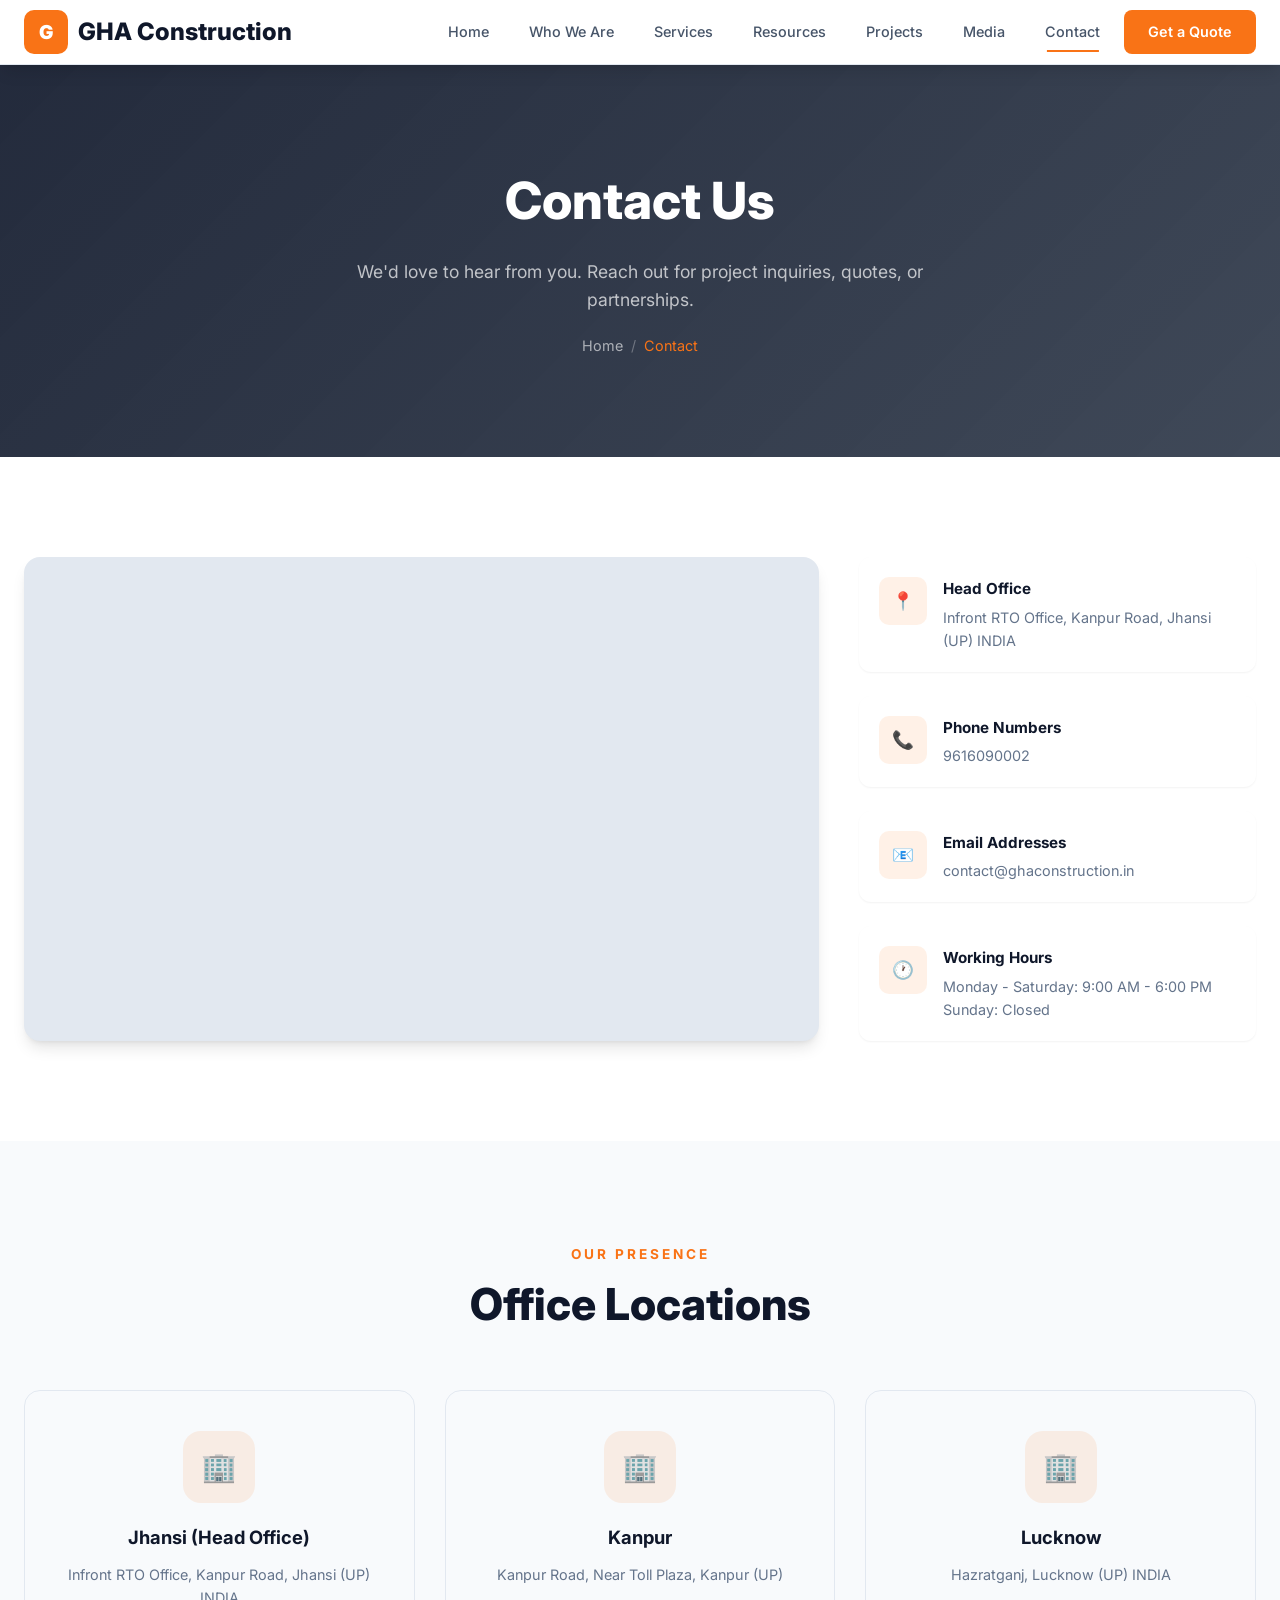
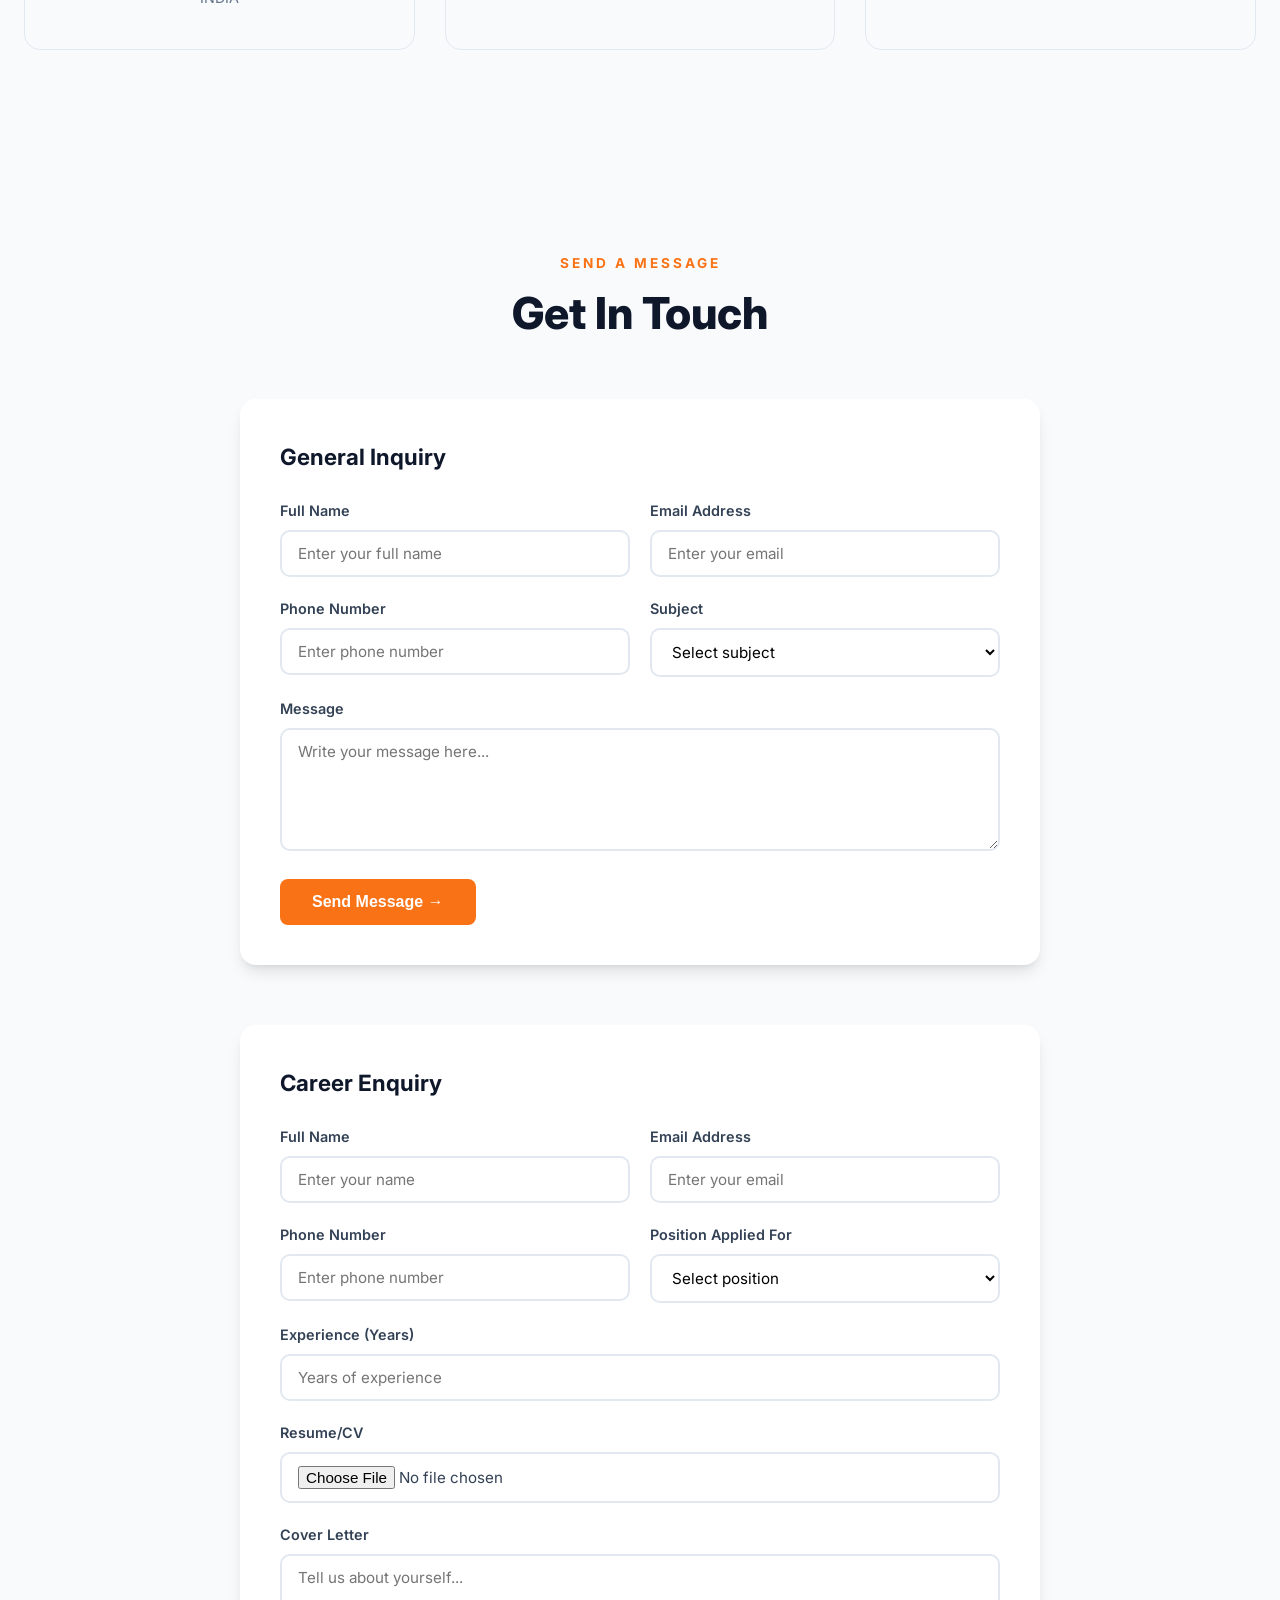
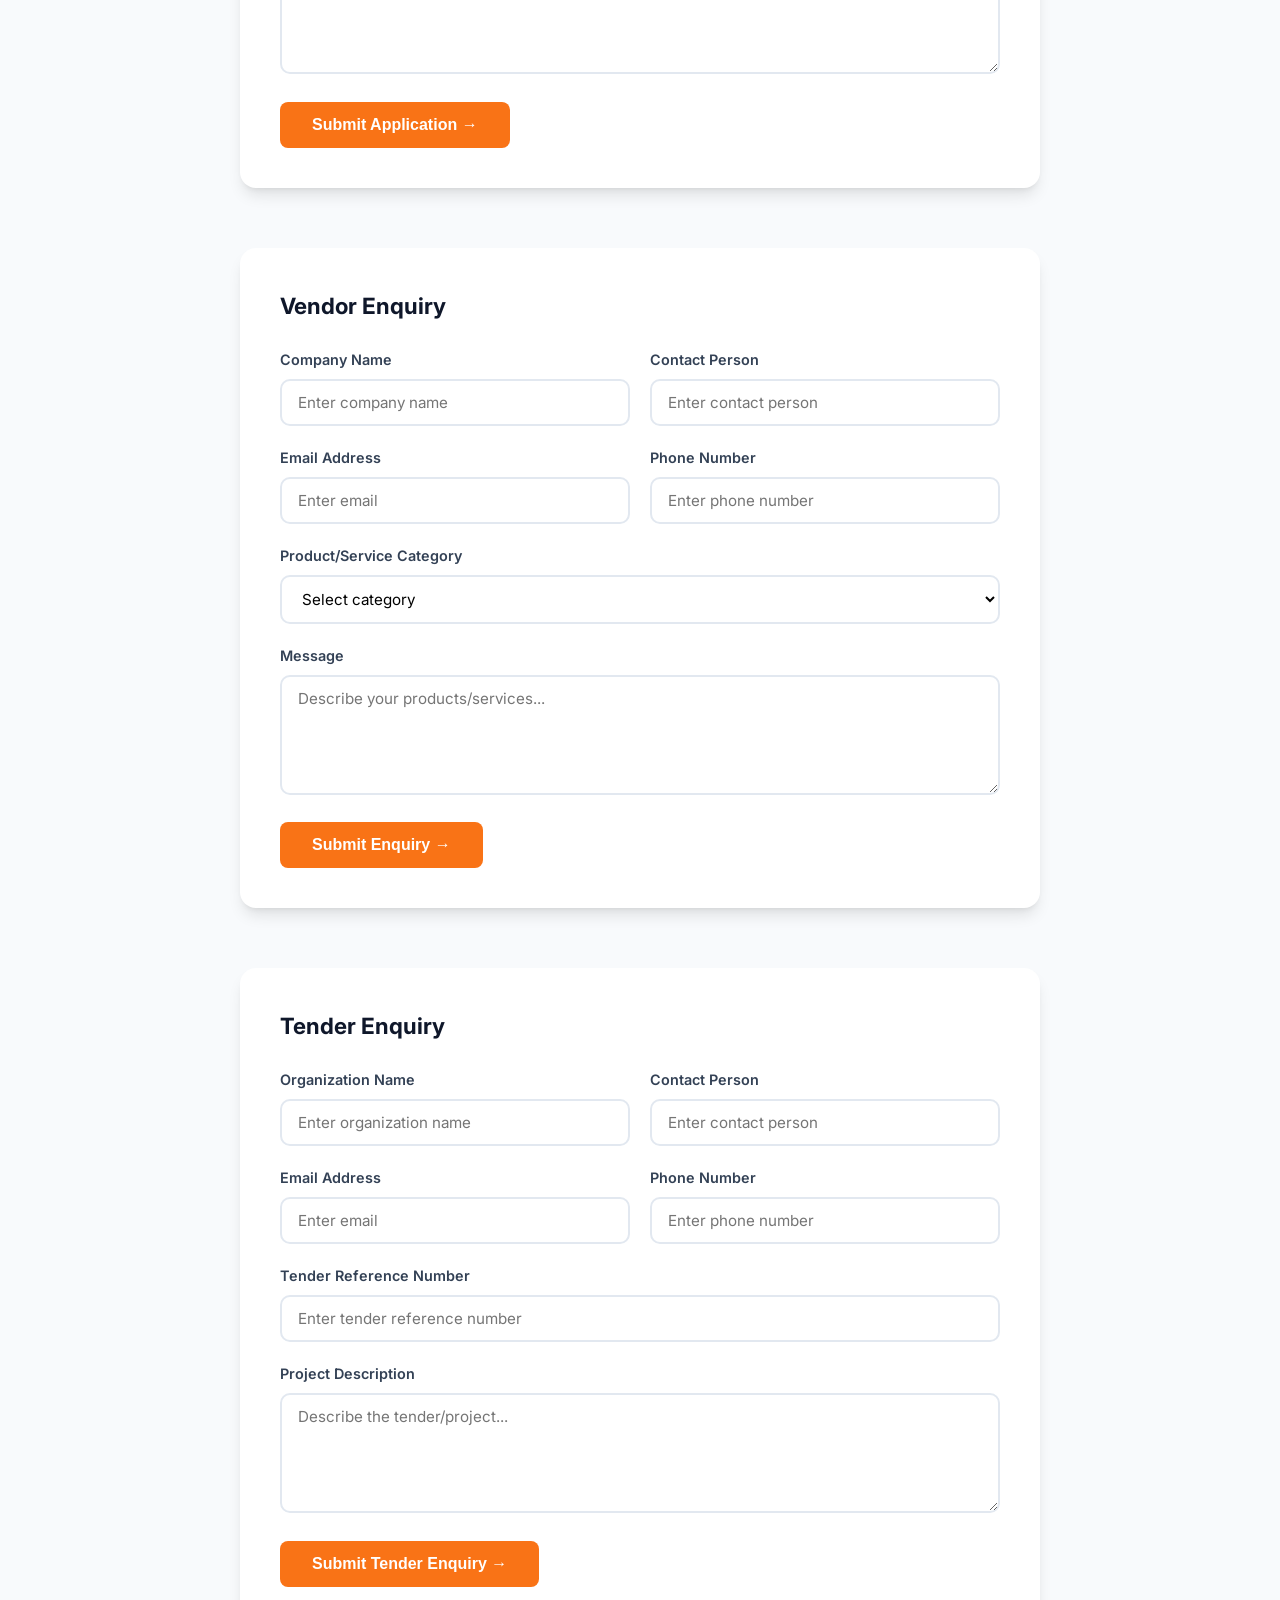
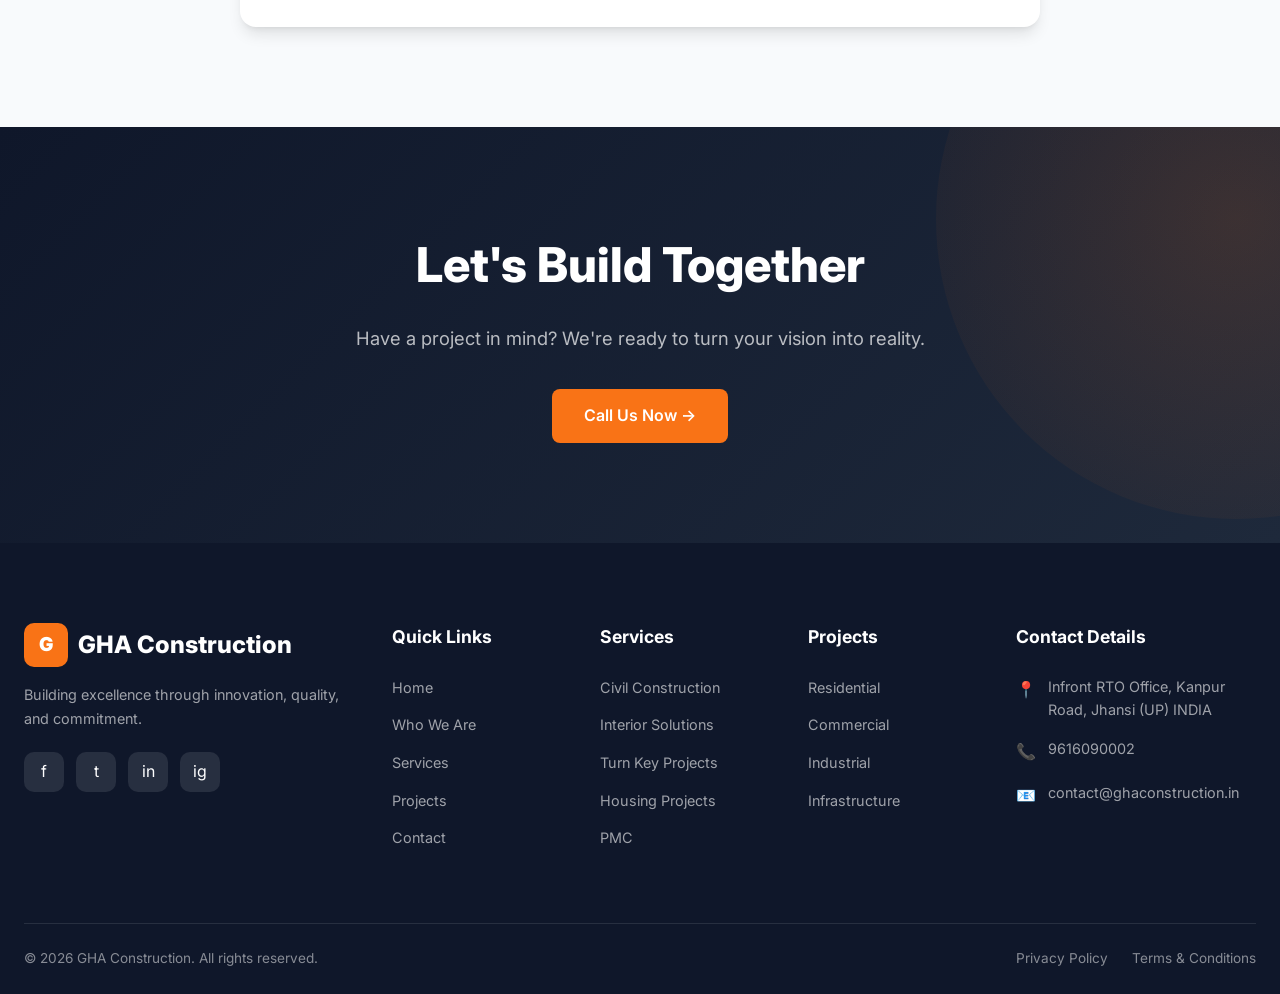
==== commit 7f296955: "Fix hero page not showing without JavaScript - Add .nojekyll to prevent Jekyll processing on GitHub " ====
--- a/contact.html
+++ b/contact.html
@@ -9,6 +9,7 @@
   <link rel="preconnect" href="https://fonts.gstatic.com" crossorigin>
   <link href="https://fonts.googleapis.com/css2?family=Inter:wght@400;500;600;700;800&display=swap" rel="stylesheet">
   <link rel="stylesheet" href="styles.css">
+  <script>document.documentElement.classList.add('js');</script>
 </head>
 <body>
 
--- a/styles.css
+++ b/styles.css
@@ -170,12 +170,21 @@
   z-index: 1000;
   transition: var(--transition);
   padding: 16px 0;
+  border-bottom: 1px solid transparent;
+}
+
+.header.scrolled {
+  border-bottom-color: var(--gray-200);
 }
 
 .header.scrolled {
   background: var(--white);
   box-shadow: var(--shadow-md);
   padding: 10px 0;
+}
+
+.header.scrolled .logo {
+  color: var(--navy);
 }
 
 .header .container {
@@ -207,8 +216,6 @@
   color: var(--white);
 }
 
-.header.scrolled .logo { color: var(--navy); }
-
 .nav-menu {
   display: flex;
   align-items: center;
@@ -219,10 +226,14 @@
   padding: 8px 16px;
   font-size: 0.9rem;
   font-weight: 500;
-  color: rgba(255,255,255,0.9);
+  color: rgba(255,255,255,0.85);
   border-radius: 6px;
   transition: var(--transition);
   position: relative;
+}
+
+.header.scrolled .nav-link {
+  color: var(--gray-600);
 }
 
 .nav-link:hover {
@@ -244,10 +255,6 @@
 .nav-link:hover::after,
 .nav-link.active::after {
   width: 60%;
-}
-
-.header.scrolled .nav-link {
-  color: var(--gray-600);
 }
 
 .header.scrolled .nav-link:hover {
@@ -280,10 +287,11 @@
   background: var(--navy);
 }
 
-/* === HERO SECTION — SMOOTH SCROLL ANIMATIONS === */
+/* === HERO SECTION — PREMIUM FULL-BLEED (Gemini-inspired) === */
 .hero {
   position: relative;
-  min-height: 100vh;
+  height: 100vh;
+  min-height: 700px;
   display: flex;
   align-items: center;
   color: var(--white);
@@ -291,105 +299,170 @@
   background: var(--navy);
 }
 
-/* --- Parallax Background Layers --- */
-.hero-bg-layer {
-  position: absolute;
-  top: 0;
+/* --- Full-bleed Background + Overlay --- */
+.hero-bg {
+  position: absolute;
+  inset: 0;
+  z-index: 0;
+}
+
+.hero-overlay {
+  position: absolute;
+  inset: 0;
+  background: linear-gradient(135deg,
+    rgba(15,23,42,0.75) 0%,
+    rgba(15,23,42,0.3) 50%,
+    rgba(15,23,42,0.15) 100%
+  );
+}
+
+.hero-gradient-bar {
+  position: absolute;
+  bottom: 0;
   left: 0;
   width: 100%;
+  height: 4px;
+  background: linear-gradient(90deg, var(--orange), var(--orange-dark), var(--orange));
+  z-index: 2;
+}
+
+/* --- Center Reveal Effect (expanding circle from center) --- */
+.hero-reveal-center {
+  display: none;
+}
+
+.hero-bg {
+  position: absolute;
+  inset: 0;
+  z-index: 0;
+  background: #000;
+}
+
+.hero-image {
+  width: 100%;
   height: 100%;
-  will-change: transform;
-}
-
-.hero-bg-primary {
-  background: url('https://images.unsplash.com/photo-1504307651254-35680f356dfd?w=1920&q=80') center/cover;
-  z-index: 0;
-}
-
-.hero-bg-secondary {
-  background: url('https://images.unsplash.com/photo-1541888946425-d81bb19240f5?w=1920&q=80') center/cover;
-  z-index: 0;
-  opacity: 0;
-  transition: opacity 1.5s ease;
-}
-
-/* --- Overlay + Glow --- */
-.hero-overlay {
-  position: absolute;
-  inset: 0;
-  background: linear-gradient(135deg, rgba(15,23,42,0.92) 0%, rgba(30,41,59,0.85) 100%),
-    linear-gradient(45deg, rgba(249,115,22,0.1) 0%, transparent 50%);
-  z-index: 1;
-  pointer-events: none;
-}
-
-.hero-glow {
-  position: absolute;
-  top: 50%;
-  right: -10%;
-  width: 600px;
-  height: 600px;
-  background: radial-gradient(circle, rgba(249,115,22,0.08) 0%, transparent 70%);
-  border-radius: 50%;
-  z-index: 1;
-  pointer-events: none;
-  will-change: transform;
-  transform: translateY(-50%);
-}
-
-/* --- Hero Content with Stagger Reveal --- */
-.hero-content {
+  background: url('https://images.unsplash.com/photo-1599707254554-027aeb4deacd?q=80&w=1171&auto=format&fit=crop&ixlib=rb-4.1.0&ixid=M3wxMjA3fDB8MHxwaG90by1wYWdlfHx8fGVufDB8fHx8fA%3D%3D') center / cover no-repeat;
+  filter: brightness(0.85) saturate(1.05);
+  clip-path: circle(0% at 50% 50%);
+  animation: imageReveal 2s cubic-bezier(0.22, 0.61, 0.36, 1) forwards,
+             heroZoom 2s cubic-bezier(0.22, 0.61, 0.36, 1) forwards;
+}
+
+@keyframes imageReveal {
+  0%   { clip-path: circle(0% at 50% 50%); }
+  100% { clip-path: circle(150% at 50% 50%); }
+}
+
+@keyframes heroZoom {
+  0%   { transform: scale(1.15); }
+  100% { transform: scale(1); }
+}
+
+/* --- Layout: text left, visual right --- */
+.hero-layout {
+  display: flex;
+  align-items: flex-end;
+  justify-content: space-between;
+  min-height: calc(100vh - 100px);
+  padding: 60px 0 80px;
   position: relative;
   z-index: 2;
-  max-width: 700px;
-  transform-origin: left center;
+}
+
+.hero-text {
+  max-width: 720px;
+  text-align: center;
+  margin: 0 auto;
 }
 
 .hero-badge {
-  display: inline-flex;
-  align-items: center;
-  gap: 8px;
+  display: inline-block;
   background: rgba(249,115,22,0.15);
   border: 1px solid rgba(249,115,22,0.3);
-  padding: 8px 20px;
+  padding: 7px 18px;
   border-radius: 50px;
-  font-size: 0.85rem;
+  font-size: 0.8rem;
   font-weight: 600;
   color: var(--orange);
-  margin-bottom: 24px;
-}
-
-.hero h1 {
-  font-size: 4rem;
+  margin-bottom: 28px;
+  letter-spacing: 0.5px;
+  text-align: center;
+  display: block;
+  margin-left: auto;
+  margin-right: auto;
+  max-width: fit-content;
+}
+
+.hero-text h1 {
+  font-size: 5rem;
   font-weight: 800;
   line-height: 1.1;
   margin-bottom: 20px;
-  overflow: hidden;
-}
-
-.hero h1 span {
+  letter-spacing: -1px;
+  text-align: center;
+}
+
+.hero-text h1 span {
   color: var(--orange);
-}
-
-.hero p {
+  display: block;
+}
+
+.hero-text p {
   font-size: 1.15rem;
-  color: rgba(255,255,255,0.8);
+  color: rgba(255,255,255,0.7);
   margin-bottom: 36px;
   line-height: 1.7;
-}
-
-.hero-buttons {
+  max-width: 540px;
+  margin-left: auto;
+  margin-right: auto;
+}
+
+.hero-actions {
   display: flex;
   gap: 16px;
   flex-wrap: wrap;
-}
-
-/* --- Stagger Reveal Animation (initial load) --- */
-[data-reveal="stagger"] {
+  justify-content: center;
+}
+
+.hero-actions .btn-outline {
+  border-color: rgba(255,255,255,0.4);
+  color: var(--white);
+}
+
+.hero-actions .btn-outline:hover {
+  background: var(--white);
+  color: var(--navy);
+  border-color: var(--white);
+}
+
+/* --- Right side: building visual --- */
+.hero-visual {
+  flex-shrink: 0;
+  width: 200px;
+  height: 480px;
+  position: relative;
+}
+
+.hero-visual .hero-building {
+  position: absolute;
+  right: 0;
+  bottom: 0;
+  width: 160px;
+  height: 380px;
   opacity: 0;
-  transform: translateY(50px);
-  transition: opacity 0.8s cubic-bezier(0.16, 1, 0.3, 1),
-              transform 0.8s cubic-bezier(0.16, 1, 0.3, 1);
+  animation: buildingFadeIn 0.7s ease 2.4s forwards;
+}
+
+@keyframes buildingFadeIn {
+  to { opacity: 1; }
+}
+
+/* --- Stagger Reveal Animation --- */
+.js [data-reveal="stagger"] {
+  opacity: 0;
+  transform: translateY(40px);
+  transition: opacity 1.2s cubic-bezier(0.16, 1, 0.3, 1),
+              transform 1.2s cubic-bezier(0.16, 1, 0.3, 1);
 }
 
 [data-reveal="stagger"].revealed {
@@ -397,63 +470,57 @@
   transform: translateY(0);
 }
 
-/* --- Animated Building Illustration --- */
-.hero-building {
-  position: absolute;
-  right: 80px;
-  bottom: 0;
-  width: 160px;
-  height: 520px;
-  z-index: 2;
-  opacity: 0;
-  transform: translateY(100px);
-  animation: buildingRise 1.2s cubic-bezier(0.16, 1, 0.3, 1) 1.5s forwards;
-}
-
-@keyframes buildingRise {
-  to { opacity: 1; transform: translateY(0); }
-}
+/* --- Heading clip-path reveal (after center reveal) --- */
+.js .hero-text h1 {
+  clip-path: inset(0 0 100% 0);
+  transition: clip-path 1.4s cubic-bezier(0.77, 0, 0.18, 1) 0.1s;
+  opacity: 1;
+  transform: none;
+}
+
+.hero-text h1.revealed {
+  clip-path: inset(0 0 0 0);
+}
+
+
 
 .building-body {
   position: absolute;
   bottom: 0;
   left: 50%;
   transform: translateX(-50%);
-  width: 120px;
-  height: 440px;
-  background: linear-gradient(180deg,
-    rgba(30,41,59,0.95) 0%,
-    rgba(15,23,42,0.98) 100%
-  );
-  border: 1px solid rgba(249,115,22,0.25);
+  width: 100px;
+  height: 320px;
+  background: rgba(255,255,255,0.06);
+  backdrop-filter: blur(4px);
+  border: 1px solid rgba(255,255,255,0.1);
   border-bottom: none;
-  border-radius: 4px 4px 0 0;
+  border-radius: 3px 3px 0 0;
   overflow: hidden;
-  clip-path: inset(100% 0 0 0);
-  transition: clip-path 0.05s linear;
+  will-change: transform;
 }
 
 .building-crown {
   position: absolute;
-  top: -28px;
+  top: -18px;
   left: 50%;
   transform: translateX(-50%);
   width: 0;
   height: 0;
-  border-left: 60px solid transparent;
-  border-right: 60px solid transparent;
-  border-bottom: 28px solid rgba(249,115,22,0.3);
+  border-left: 50px solid transparent;
+  border-right: 50px solid transparent;
+  border-bottom: 18px solid rgba(249,115,22,0.25);
   z-index: 3;
 }
 
 .building-antennas {
   position: absolute;
-  top: -48px;
+  top: -30px;
   left: 50%;
   transform: translateX(-50%);
   width: 2px;
-  height: 20px;
-  background: rgba(249,115,22,0.3);
+  height: 12px;
+  background: rgba(255,255,255,0.2);
   z-index: 2;
 }
 
@@ -461,10 +528,10 @@
   content: '';
   position: absolute;
   top: 0;
-  left: -15px;
+  left: -10px;
   width: 1px;
-  height: 14px;
-  background: rgba(249,115,22,0.2);
+  height: 10px;
+  background: rgba(255,255,255,0.15);
   transform: rotate(-15deg);
 }
 
@@ -472,10 +539,10 @@
   content: '';
   position: absolute;
   top: 0;
-  left: 15px;
+  left: 10px;
   width: 1px;
-  height: 18px;
-  background: rgba(249,115,22,0.2);
+  height: 12px;
+  background: rgba(255,255,255,0.15);
   transform: rotate(15deg);
 }
 
@@ -484,84 +551,78 @@
   position: absolute;
   left: 8px;
   right: 8px;
-  height: 22px;
-  display: flex;
-  gap: 6px;
+  height: 14px;
+  display: flex;
+  gap: 5px;
   justify-content: center;
-  opacity: 0;
-  transition: opacity 0.3s ease, background 0.4s ease;
 }
 
 .building-floor-1  { bottom: 12px; }
-.building-floor-2  { bottom: 38px; }
-.building-floor-3  { bottom: 64px; }
-.building-floor-4  { bottom: 90px; }
-.building-floor-5  { bottom: 116px; }
-.building-floor-6  { bottom: 142px; }
-.building-floor-7  { bottom: 168px; }
-.building-floor-8  { bottom: 194px; }
-.building-floor-9  { bottom: 220px; }
-.building-floor-10 { bottom: 246px; }
-.building-floor-11 { bottom: 272px; }
-.building-floor-12 { bottom: 298px; }
-.building-floor-13 { bottom: 324px; }
-.building-floor-14 { bottom: 350px; }
-.building-floor-15 { bottom: 376px; }
+.building-floor-2  { bottom: 32px; }
+.building-floor-3  { bottom: 52px; }
+.building-floor-4  { bottom: 72px; }
+.building-floor-5  { bottom: 92px; }
+.building-floor-6  { bottom: 112px; }
+.building-floor-7  { bottom: 132px; }
+.building-floor-8  { bottom: 152px; }
+.building-floor-9  { bottom: 172px; }
+.building-floor-10 { bottom: 192px; }
+.building-floor-11 { bottom: 212px; }
+.building-floor-12 { bottom: 232px; }
+.building-floor-13 { bottom: 252px; }
+.building-floor-14 { bottom: 272px; }
+.building-floor-15 { bottom: 292px; }
 
 .building-floor::before,
 .building-floor::after {
   content: '';
-  width: 10px;
+  width: 8px;
+  height: 12px;
   border-radius: 1px;
-  background: rgba(255,255,255,0.06);
-  transition: background 0.6s ease;
+  background: rgba(255,255,255,0.08);
+  transition: background 0.4s ease, box-shadow 0.4s ease;
 }
 
 .building-floor::before {
   box-shadow:
-    18px 0 0 0 rgba(255,255,255,0.06),
-    36px 0 0 0 rgba(255,255,255,0.06),
-    54px 0 0 0 rgba(255,255,255,0.06);
+    14px 0 0 0 rgba(255,255,255,0.08),
+    28px 0 0 0 rgba(255,255,255,0.08),
+    42px 0 0 0 rgba(255,255,255,0.08);
 }
 
 .building-floor::after {
   box-shadow:
-    18px 0 0 0 rgba(255,255,255,0.06),
-    36px 0 0 0 rgba(255,255,255,0.06),
-    54px 0 0 0 rgba(255,255,255,0.06);
+    14px 0 0 0 rgba(255,255,255,0.08),
+    28px 0 0 0 rgba(255,255,255,0.08),
+    42px 0 0 0 rgba(255,255,255,0.08);
 }
 
 /* Lit windows */
 .building-floor.lit::before,
 .building-floor.lit::after {
-  background: rgba(249,115,22,0.5);
+  background: rgba(249,115,22,0.6);
 }
 .building-floor.lit::before {
   box-shadow:
-    18px 0 0 0 rgba(249,115,22,0.4),
-    36px 0 0 0 rgba(249,115,22,0.55),
-    54px 0 0 0 rgba(249,115,22,0.35);
+    14px 0 0 0 rgba(249,115,22,0.5),
+    28px 0 0 0 rgba(249,115,22,0.65),
+    42px 0 0 0 rgba(249,115,22,0.4);
 }
 .building-floor.lit::after {
   box-shadow:
-    18px 0 0 0 rgba(249,115,22,0.45),
-    36px 0 0 0 rgba(249,115,22,0.3),
-    54px 0 0 0 rgba(249,115,22,0.5);
-}
-
-/* Building visible on scroll */
-.building-body.scroll-visible {
-  clip-path: inset(0% 0 0 0);
+    14px 0 0 0 rgba(249,115,22,0.55),
+    28px 0 0 0 rgba(249,115,22,0.4),
+    42px 0 0 0 rgba(249,115,22,0.6);
 }
 
 /* --- Construction Crane --- */
 .building-crane {
   position: absolute;
-  top: -100px;
-  right: 40px;
-  width: 3px;
-  height: 100px;
-  background: rgba(249,115,22,0.4);
+  top: -60px;
+  right: 25px;
+  width: 2px;
+  height: 60px;
+  background: rgba(249,115,22,0.3);
   z-index: 4;
   transform-origin: bottom center;
   animation: craneSway 4s ease-in-out infinite;
@@ -572,20 +633,21 @@
   position: absolute;
   top: 0;
   right: 0;
-  width: 60px;
-  height: 3px;
-  background: rgba(249,115,22,0.4);
+  width: 40px;
+  height: 2px;
+  background: rgba(249,115,22,0.3);
 }
 
 .building-crane::after {
   content: '';
   position: absolute;
-  top: 3px;
+  top: -1px;
   right: 0;
-  width: 12px;
-  height: 12px;
-  background: rgba(249,115,22,0.6);
+  width: 8px;
+  height: 8px;
+  background: var(--orange);
   border-radius: 50%;
+  box-shadow: 0 0 10px rgba(249,115,22,0.6);
 }
 
 @keyframes craneSway {
@@ -597,66 +659,20 @@
 .building-shadow {
   position: absolute;
   bottom: 0;
-  left: -80px;
-  width: 200px;
-  height: 40px;
-  background: linear-gradient(90deg, transparent, rgba(249,115,22,0.06) 40%, transparent);
+  left: -40px;
+  width: 140px;
+  height: 24px;
+  background: linear-gradient(90deg, transparent, rgba(0,0,0,0.15) 50%, transparent);
   transform: skewX(-45deg);
   opacity: 0;
-  animation: shadowFade 0.8s ease 2s forwards;
+  animation: shadowFade 0.8s ease 2.2s forwards;
 }
 
 @keyframes shadowFade {
   to { opacity: 1; }
 }
 
-/* --- Stats with Slide-in + Parallax --- */
-.hero-stats {
-  position: absolute;
-  right: 60px;
-  bottom: 80px;
-  display: flex;
-  gap: 40px;
-  z-index: 2;
-  perspective: 1000px;
-}
-
-[data-reveal="stat"] {
-  opacity: 0;
-  transform: translateX(80px) rotateY(15deg);
-  transition: opacity 0.7s cubic-bezier(0.16, 1, 0.3, 1),
-              transform 0.7s cubic-bezier(0.16, 1, 0.3, 1);
-}
-
-[data-reveal="stat"].revealed {
-  opacity: 1;
-  transform: translateX(0) rotateY(0deg);
-}
-
-.hero-stat {
-  text-align: center;
-  padding: 20px;
-  background: rgba(255,255,255,0.08);
-  backdrop-filter: blur(10px);
-  border-radius: 12px;
-  border: 1px solid rgba(255,255,255,0.1);
-  min-width: 130px;
-  will-change: transform;
-}
-
-.hero-stat-number {
-  font-size: 2.2rem;
-  font-weight: 800;
-  color: var(--orange);
-  display: block;
-}
-
-.hero-stat-label {
-  font-size: 0.8rem;
-  color: rgba(255,255,255,0.7);
-  text-transform: uppercase;
-  letter-spacing: 1px;
-}
+
 
 /* === HERO SCROLL INDICATOR === */
 .scroll-indicator {
@@ -682,7 +698,7 @@
   font-size: 0.7rem;
   text-transform: uppercase;
   letter-spacing: 3px;
-  color: rgba(255,255,255,0.5);
+  color: rgba(255,255,255,0.4);
   font-weight: 600;
 }
 
@@ -2074,12 +2090,10 @@
 
 /* === RESPONSIVE === */
 @media (max-width: 1024px) {
-  .hero h1 { font-size: 3rem; }
-  .hero-stats { right: 20px; bottom: 40px; gap: 20px; }
-  .hero-stat { min-width: 110px; padding: 16px; }
-  .hero-stat-number { font-size: 1.8rem; }
-  .hero-glow { width: 400px; height: 400px; }
-  .hero-building { right: 24px; }
+  .hero-text h1 { font-size: 3.6rem; }
+  .hero-visual { width: 160px; height: 400px; }
+  .hero-visual .hero-building { width: 130px; }
+  .hero-layout { padding: 40px 0 60px; }
   .overview-grid,
   .safety-grid { grid-template-columns: 1fr; gap: 48px; }
   .footer-grid { grid-template-columns: repeat(2, 1fr); }
@@ -2104,24 +2118,16 @@
     gap: 4px;
   }
   .nav-menu.active { display: flex; right: 0; }
-  .nav-link { color: rgba(255,255,255,0.8); font-size: 1rem; padding: 12px 16px; }
+  .nav-link { font-size: 1rem; padding: 12px 16px; }
   .mobile-toggle { display: flex; }
-  .hero h1 { font-size: 2.2rem; }
-  .hero p { font-size: 1rem; }
-  .hero-stats { 
-    position: relative;
-    right: auto;
-    bottom: auto;
-    margin-top: 40px;
-    justify-content: center;
-  }
-  [data-reveal="stat"] {
-    transform: translateY(40px) rotateY(0deg);
-  }
+  .hero { min-height: 100dvh; height: 100dvh; }
+  .hero-layout { flex-direction: column; align-items: flex-start; justify-content: flex-end; min-height: 100dvh; padding: 40px 0 60px; }
+  .hero-text { max-width: 100%; }
+  .hero-text h1 { font-size: 2.8rem; }
+  .hero-text p { max-width: 100%; font-size: 1rem; }
+  .hero-actions { justify-content: flex-start; }
   .scroll-indicator { bottom: 20px; }
   .scroll-indicator-line { height: 28px; }
-  .hero-glow { display: none; }
-  .hero-building { display: none; }
   .section-title { font-size: 2rem; }
   .projects-grid { grid-template-columns: 1fr; }
   .news-grid { grid-template-columns: 1fr; }
@@ -2149,10 +2155,7 @@
 }
 
 @media (max-width: 480px) {
-  .hero h1 { font-size: 1.8rem; }
-  .hero-stat { min-width: 90px; padding: 12px; }
-  .hero-stat-number { font-size: 1.4rem; }
-  .hero-stat-label { font-size: 0.7rem; }
+  .hero-text h1 { font-size: 2.2rem; }
   .scroll-indicator { display: none; }
   .stats-grid { grid-template-columns: 1fr; gap: 20px; }
   .why-us-grid { grid-template-columns: 1fr; }
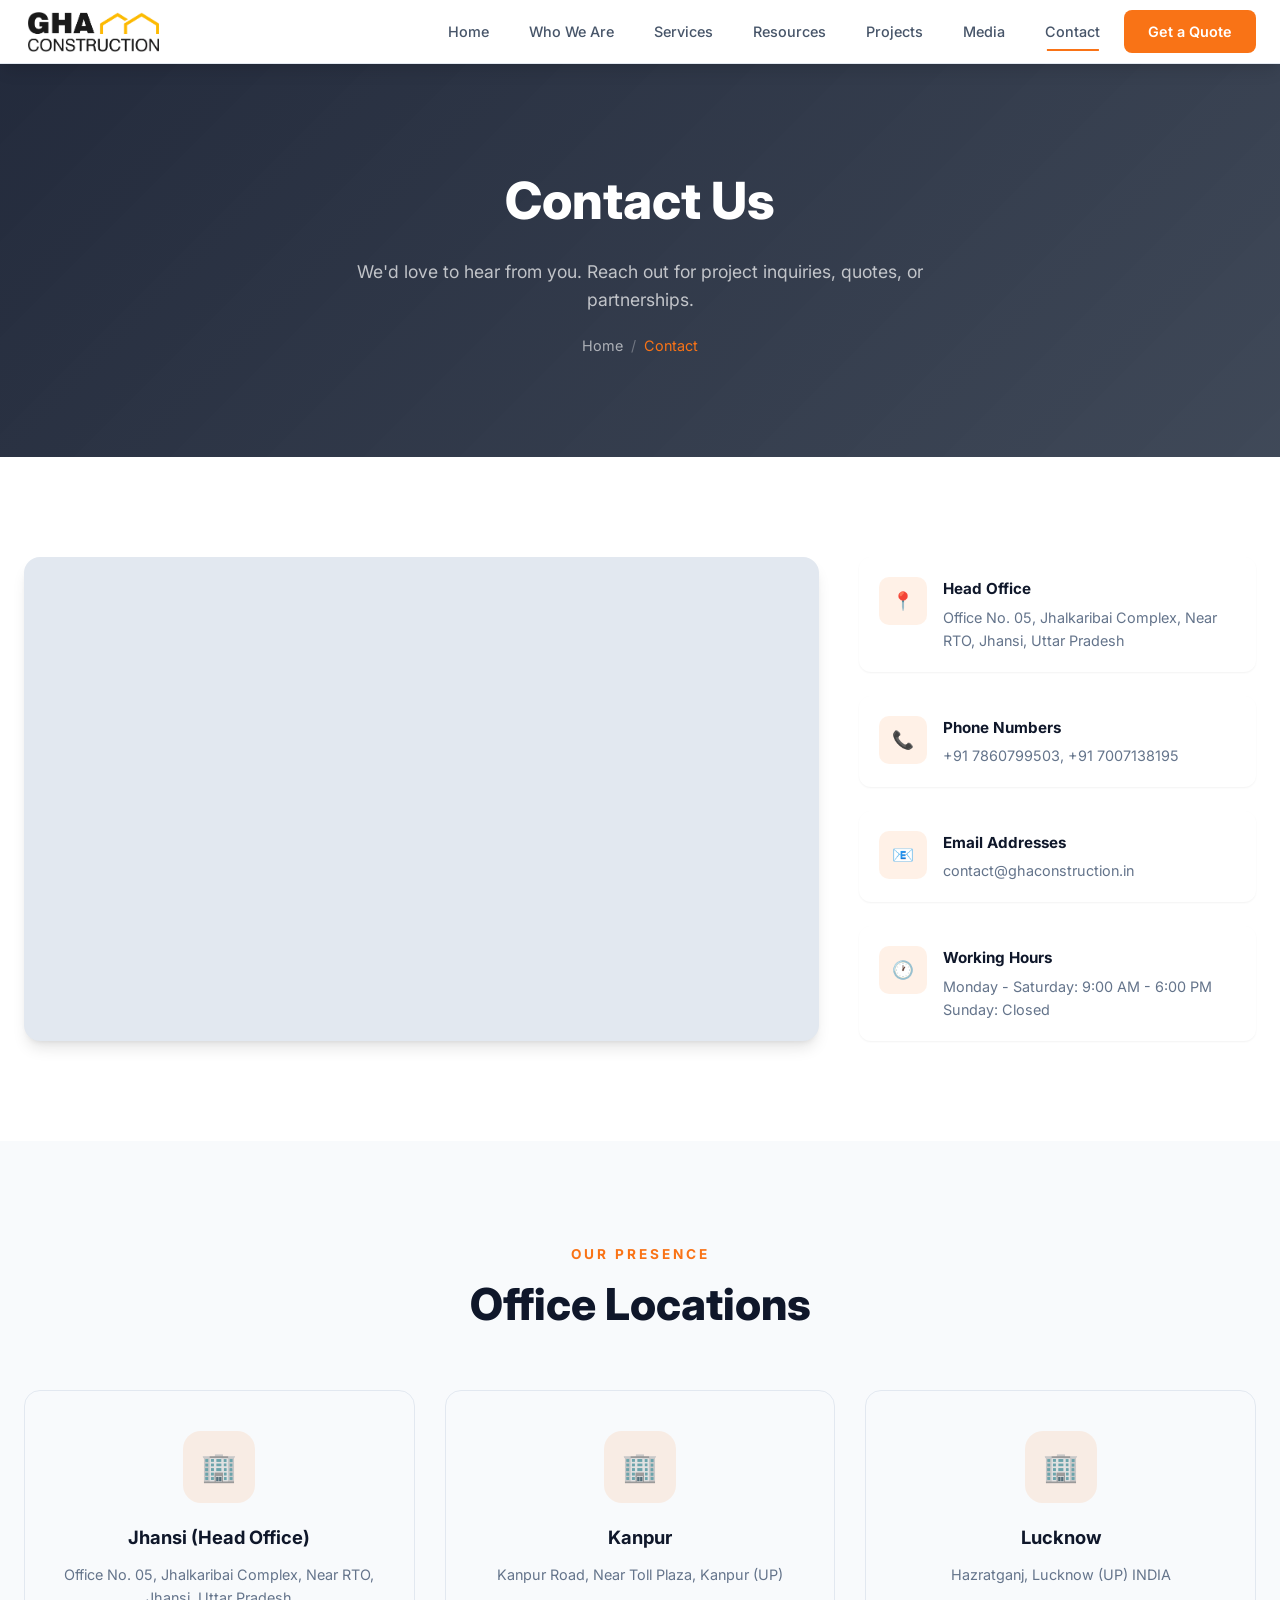
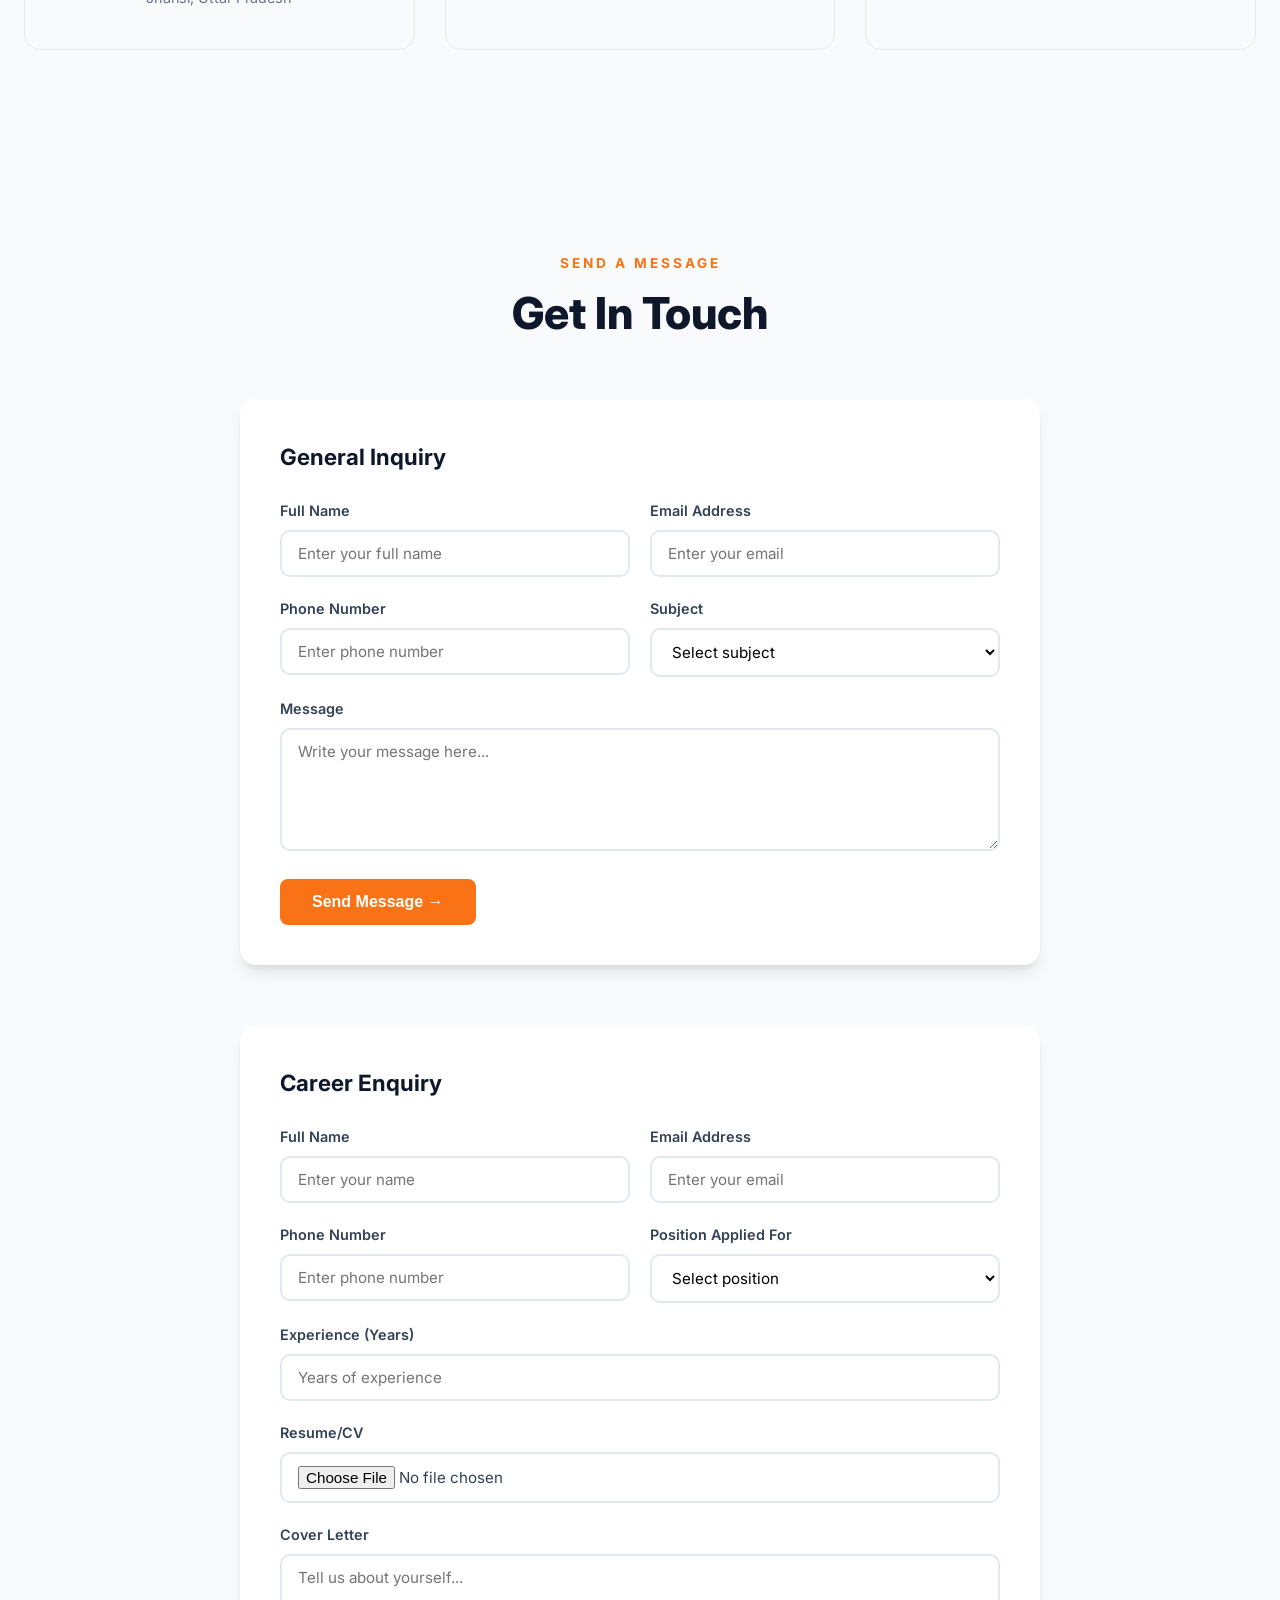
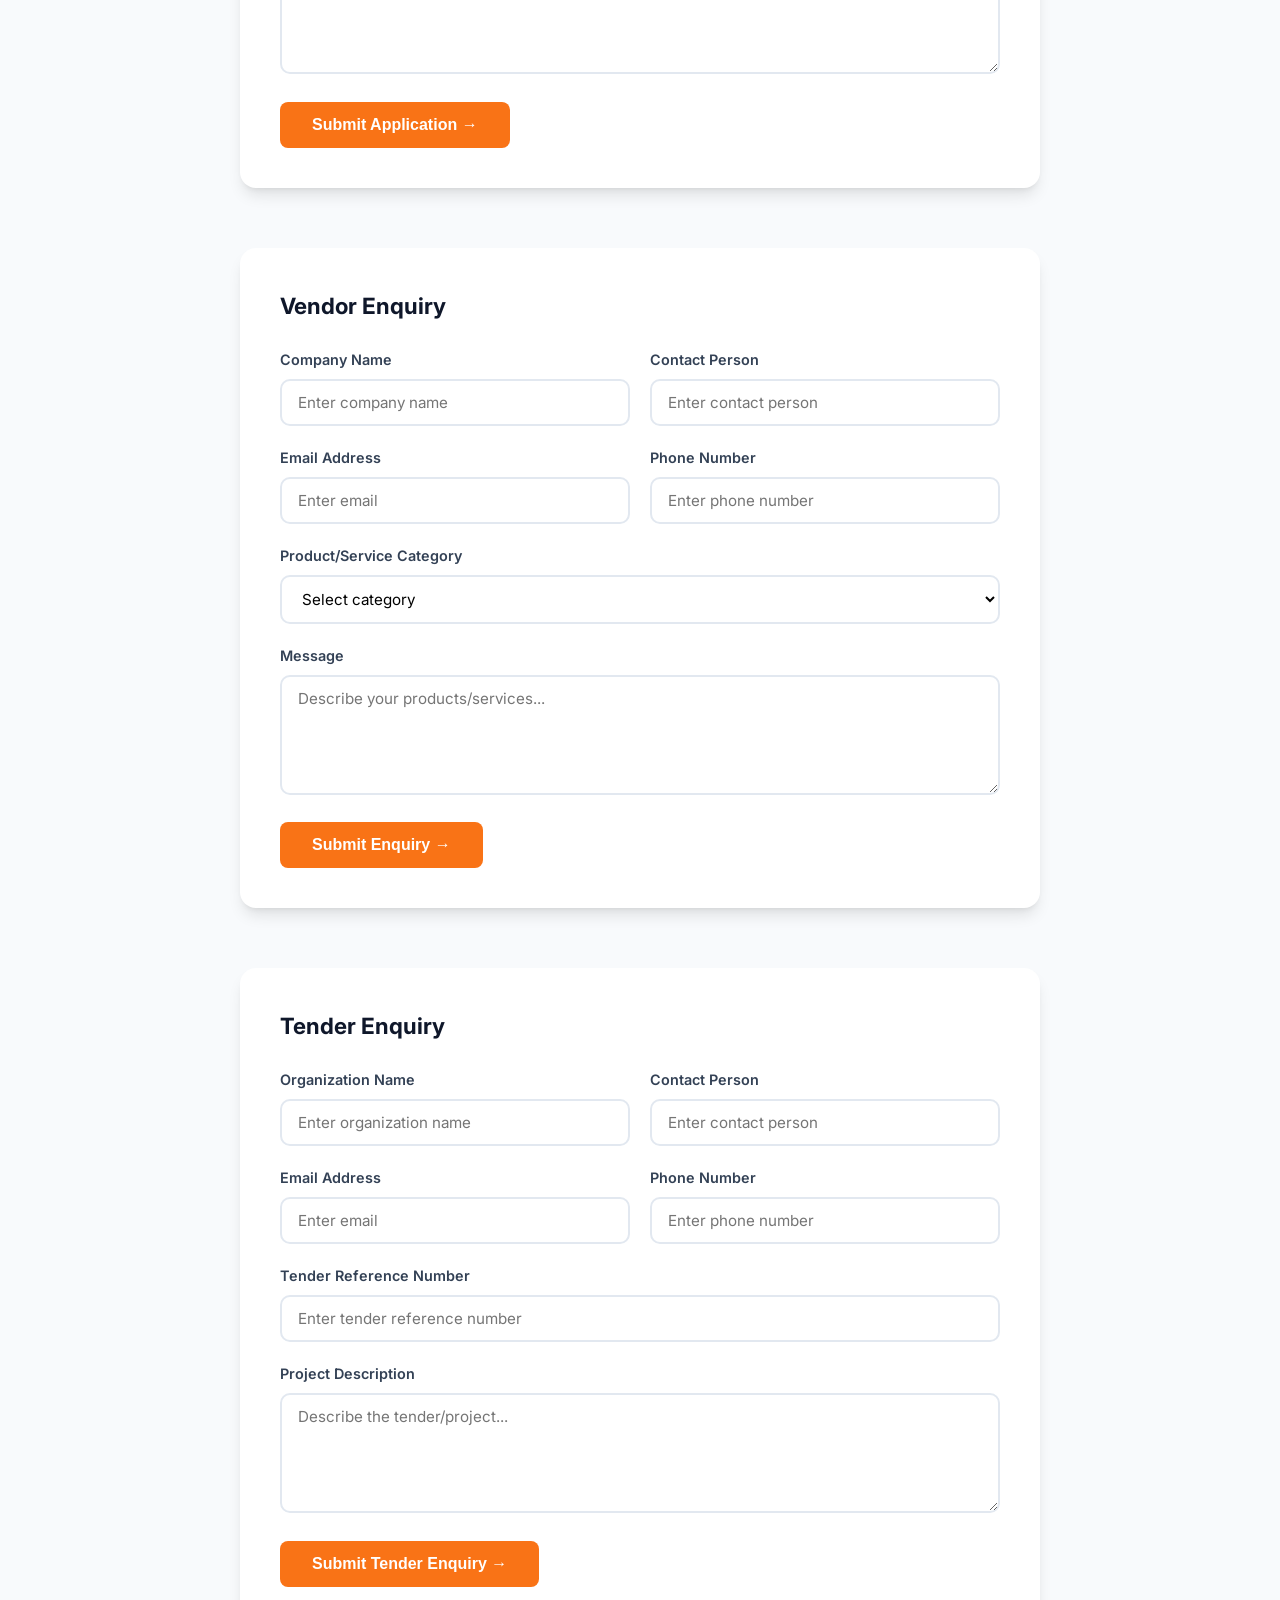
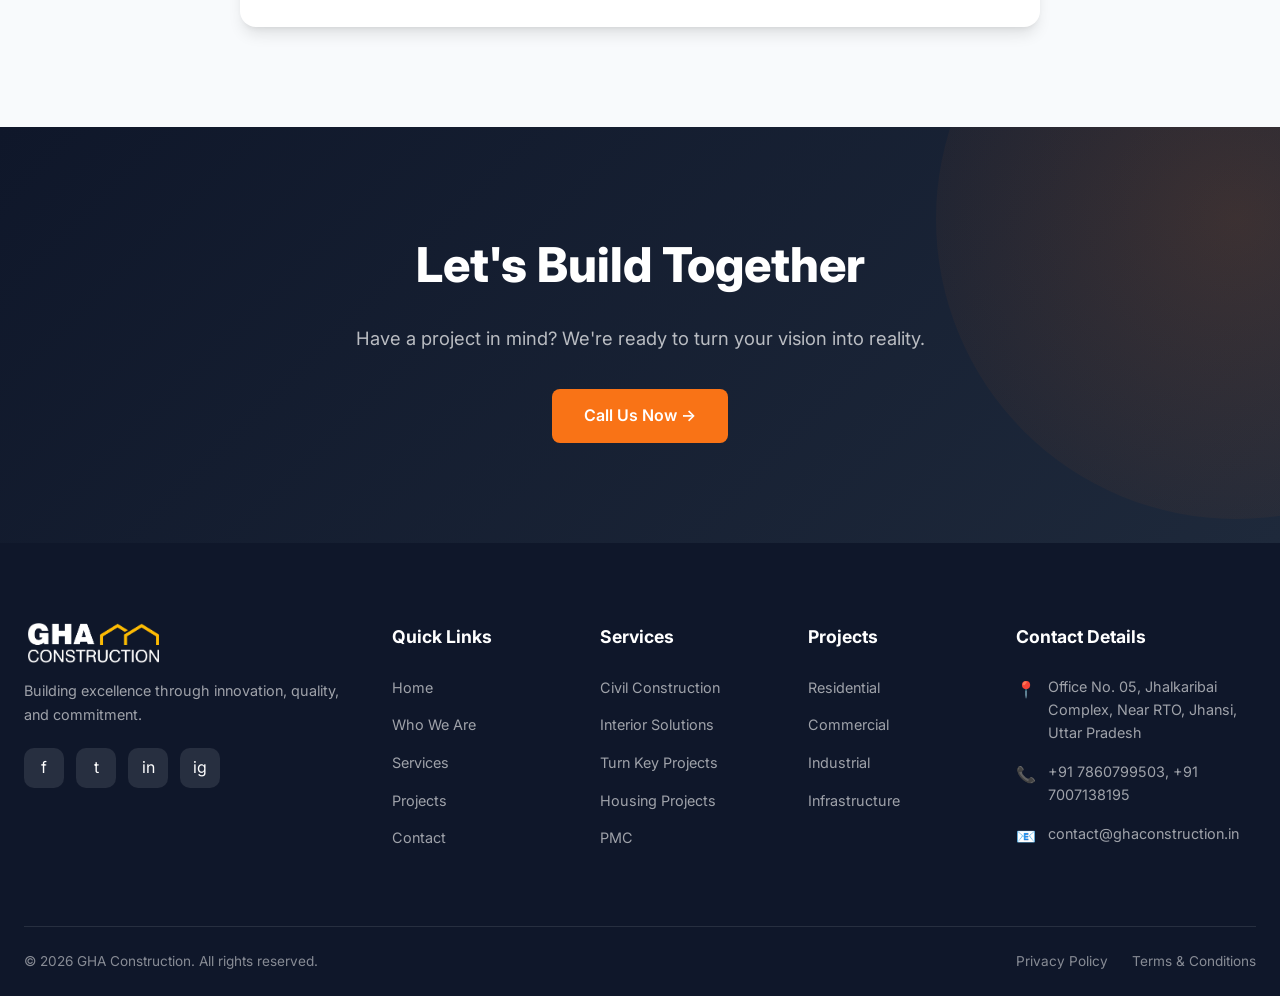
==== commit 4cdbac8e: "Update portfolio images, logo, google map embed, and styling" ====
--- a/contact.html
+++ b/contact.html
@@ -16,7 +16,10 @@
 <!-- HEADER -->
 <header class="header scrolled" id="header">
   <div class="container">
-    <a href="index.html" class="logo"><div class="logo-icon">G</div>GHA Construction</a>
+    <a href="index.html" class="logo">
+      <img src="images/Logo/logo wide white.webp" alt="GHA Construction Logo" class="logo-img logo-img-light">
+      <img src="images/Logo/logo wide.webp" alt="GHA Construction Logo" class="logo-img logo-img-dark">
+    </a>
     <nav class="nav-menu" id="navMenu">
       <a href="index.html" class="nav-link">Home</a>
       <a href="who-we-are.html" class="nav-link">Who We Are</a>
@@ -47,21 +50,21 @@
   <div class="container">
     <div class="contact-preview-grid">
       <div class="contact-map">
-        <iframe src="https://www.google.com/maps/embed?pb=!1m18!1m12!1m3!1d3602.8!2d79.9!3d25.4!2m3!1f0!2f0!3f0!3m2!1i1024!2i768!4f13.1!3m3!1m2!1s0x0%3A0x0!2sJhansi%2C+UP!5e0!3m2!1sen!2sin" allowfullscreen="" loading="lazy"></iframe>
+        <iframe src="https://www.google.com/maps/embed?pb=!1m18!1m12!1m3!1d3602.1384025091724!2d78.59293081501438!3d25.44749798378036!2m3!1f0!2f0!3f0!3m2!1i1024!2i768!4f13.1!3m3!1m2!1s0x397777bf0a48187d%3A0x7a756c3bbdeff77e!2sVirangna+Jhalkari+Bai+commercial+Complex!5e0!3m2!1sen!2sin!4v1700000000000!5m2!1sen!2sin" allowfullscreen="" loading="lazy"></iframe>
       </div>
       <div class="contact-info-list">
         <div class="contact-info-item">
           <div class="contact-info-icon">&#128205;</div>
           <div>
             <h4>Head Office</h4>
-            <p>Infront RTO Office, Kanpur Road, Jhansi (UP) INDIA</p>
+            <p>Office No. 05, Jhalkaribai Complex, Near RTO, Jhansi, Uttar Pradesh</p>
           </div>
         </div>
         <div class="contact-info-item">
           <div class="contact-info-icon">&#128222;</div>
           <div>
             <h4>Phone Numbers</h4>
-            <p>9616090002</p>
+            <p>+91 7860799503, +91 7007138195</p>
           </div>
         </div>
         <div class="contact-info-item">
@@ -94,7 +97,7 @@
       <div class="why-card animate-on-scroll">
         <div class="why-icon">&#127970;</div>
         <h3>Jhansi (Head Office)</h3>
-        <p>Infront RTO Office, Kanpur Road, Jhansi (UP) INDIA</p>
+        <p>Office No. 05, Jhalkaribai Complex, Near RTO, Jhansi, Uttar Pradesh</p>
       </div>
       <div class="why-card animate-on-scroll">
         <div class="why-icon">&#127970;</div>
@@ -300,14 +303,17 @@
   <div class="container">
     <div class="footer-grid">
       <div class="footer-about">
-        <a href="index.html" class="logo"><div class="logo-icon">G</div>GHA Construction</a>
+        <a href="index.html" class="logo">
+          <img src="images/Logo/logo wide white.webp" alt="GHA Construction Logo" class="logo-img logo-img-light">
+          <img src="images/Logo/logo wide.webp" alt="GHA Construction Logo" class="logo-img logo-img-dark">
+        </a>
         <p>Building excellence through innovation, quality, and commitment.</p>
         <div class="footer-social"><a href="#">f</a><a href="#">t</a><a href="#">in</a><a href="#">ig</a></div>
       </div>
       <div><h4>Quick Links</h4><ul class="footer-links"><li><a href="index.html">Home</a></li><li><a href="who-we-are.html">Who We Are</a></li><li><a href="services.html">Services</a></li><li><a href="projects.html">Projects</a></li><li><a href="contact.html">Contact</a></li></ul></div>
       <div><h4>Services</h4><ul class="footer-links"><li><a href="services.html">Civil Construction</a></li><li><a href="services.html">Interior Solutions</a></li><li><a href="services.html">Turn Key Projects</a></li><li><a href="services.html">Housing Projects</a></li><li><a href="services.html">PMC</a></li></ul></div>
       <div><h4>Projects</h4><ul class="footer-links"><li><a href="projects.html">Residential</a></li><li><a href="projects.html">Commercial</a></li><li><a href="projects.html">Industrial</a></li><li><a href="projects.html">Infrastructure</a></li></ul></div>
-      <div><h4>Contact Details</h4><div class="footer-contact-item"><span>&#128205;</span><p>Infront RTO Office, Kanpur Road, Jhansi (UP) INDIA</p></div><div class="footer-contact-item"><span>&#128222;</span><p>9616090002</p></div><div class="footer-contact-item"><span>&#128231;</span><p>contact@ghaconstruction.in</p></div></div>
+      <div><h4>Contact Details</h4><div class="footer-contact-item"><span>&#128205;</span><p>Office No. 05, Jhalkaribai Complex, Near RTO, Jhansi, Uttar Pradesh</p></div><div class="footer-contact-item"><span>&#128222;</span><p>+91 7860799503, +91 7007138195</p></div><div class="footer-contact-item"><span>&#128231;</span><p>contact@ghaconstruction.in</p></div></div>
     </div>
     <div class="footer-bottom"><p>&copy; 2026 GHA Construction. All rights reserved.</p><div class="footer-bottom-links"><a href="#">Privacy Policy</a><a href="#">Terms &amp; Conditions</a></div></div>
   </div>
--- a/styles.css
+++ b/styles.css
@@ -201,6 +201,36 @@
   font-weight: 800;
   color: var(--white);
   transition: var(--transition);
+}
+
+.logo-img {
+  height: 40px;
+  width: auto;
+  display: block;
+}
+
+.logo-img-light {
+  display: block;
+}
+
+.logo-img-dark {
+  display: none;
+}
+
+.header.scrolled .logo-img-light {
+  display: none;
+}
+
+.header.scrolled .logo-img-dark {
+  display: block;
+}
+
+.footer .logo-img-light {
+  display: block;
+}
+
+.footer .logo-img-dark {
+  display: none;
 }
 
 .logo-icon {
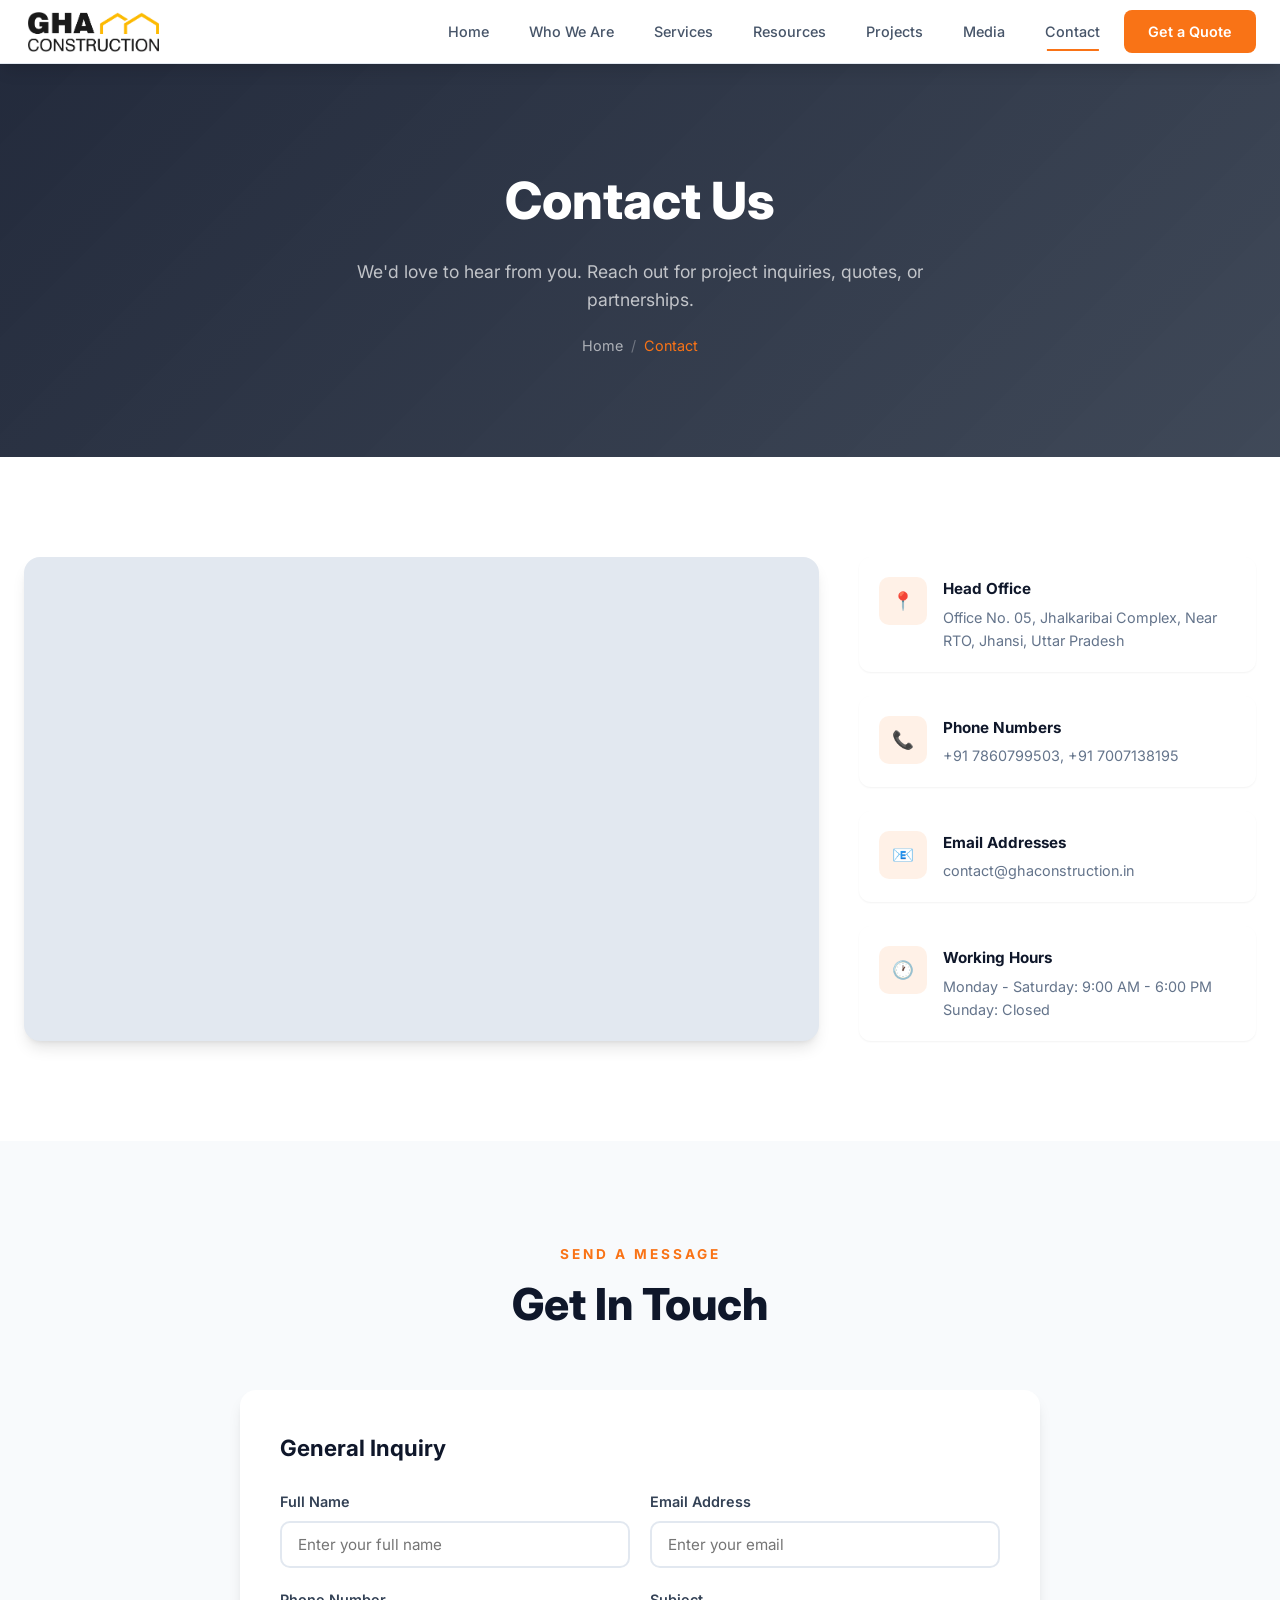
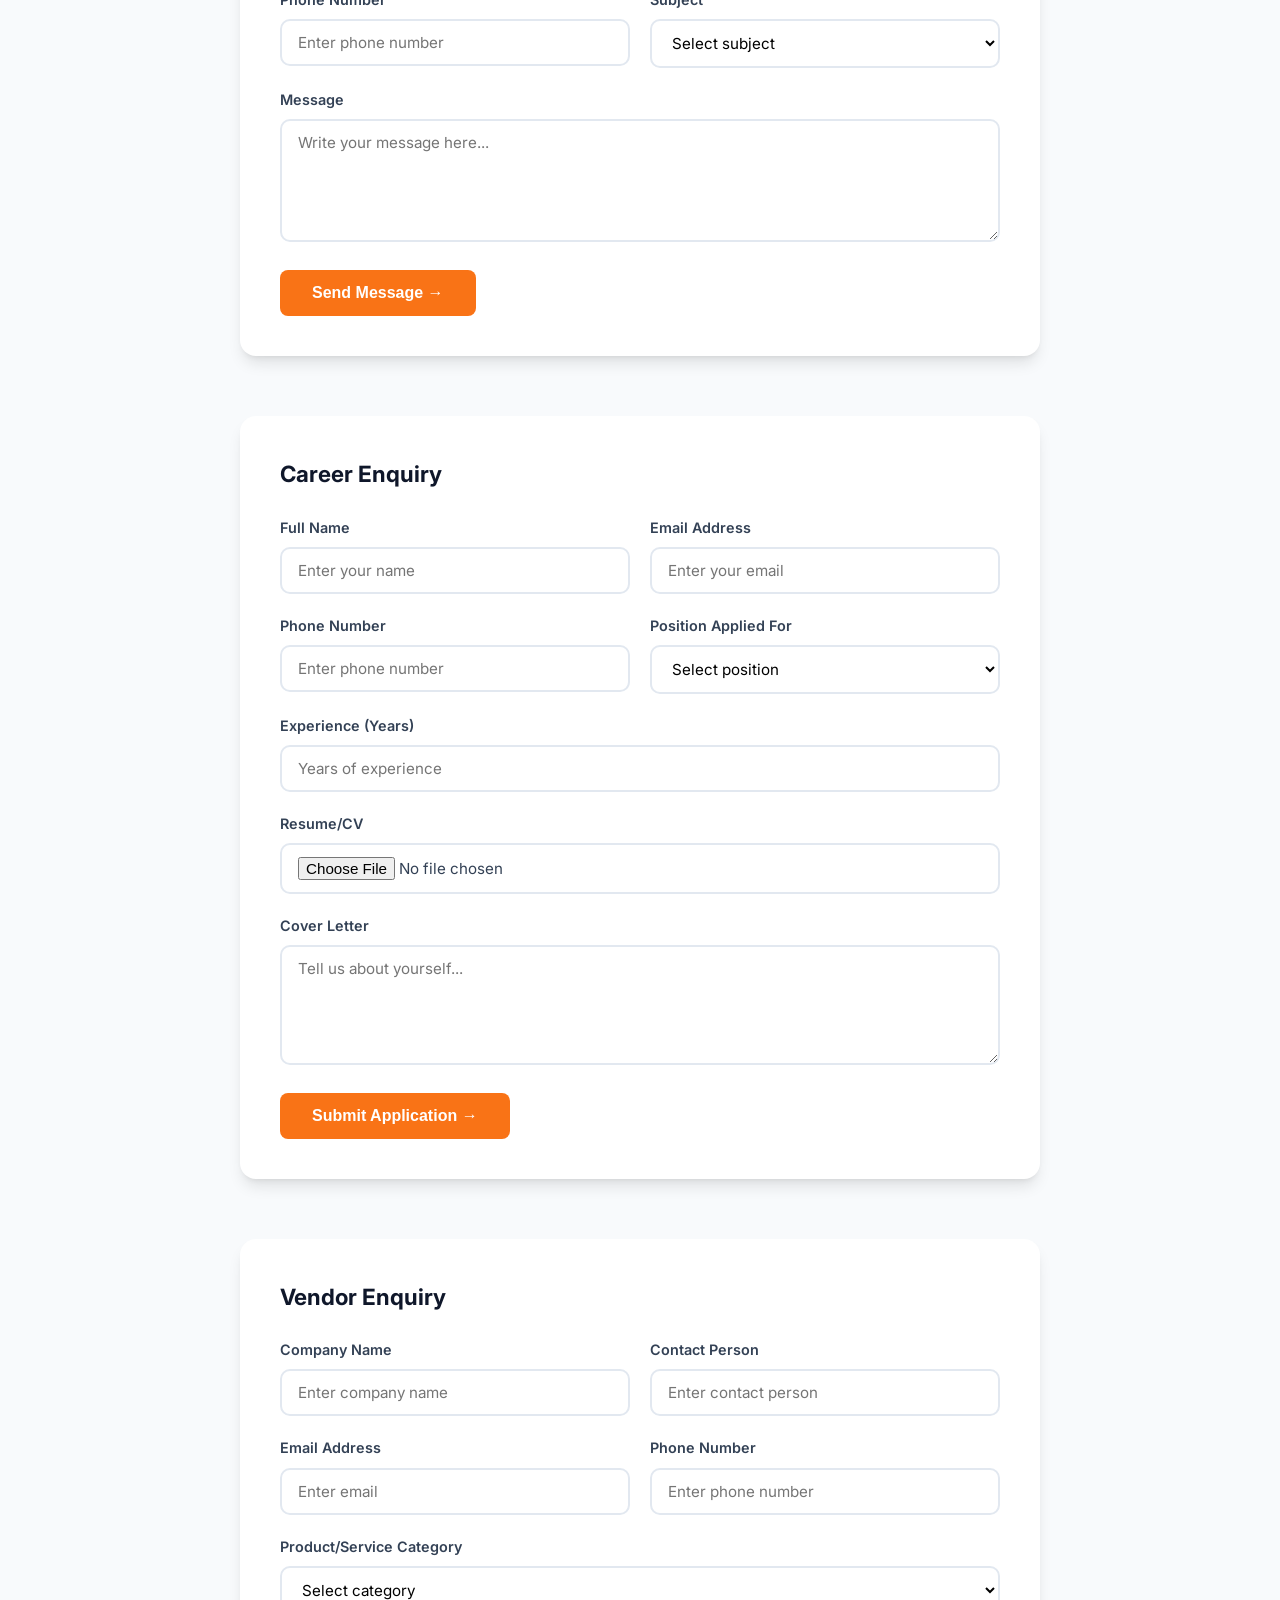
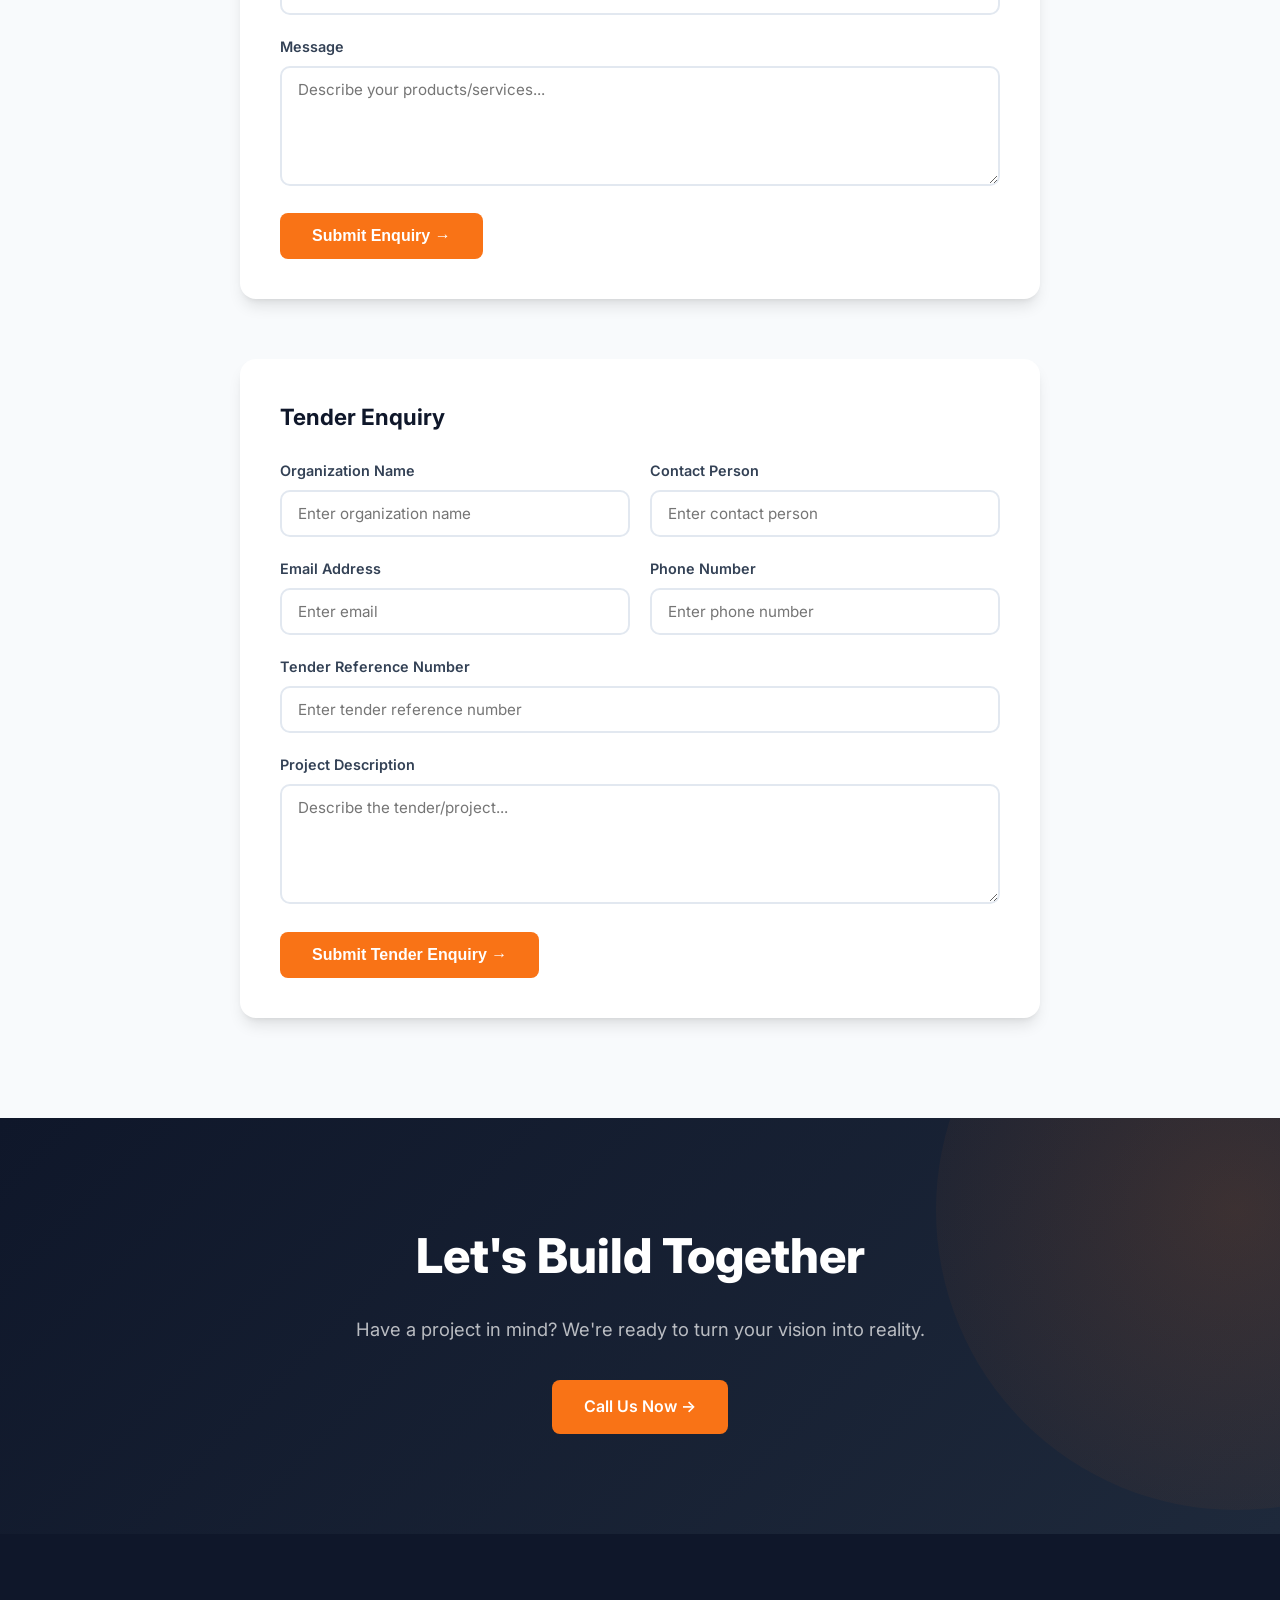
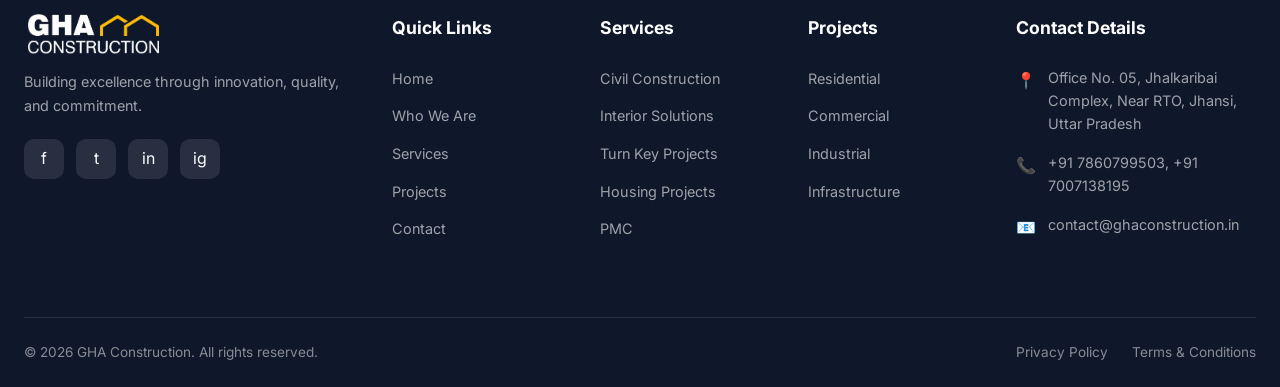
==== commit 0d305640: "Remove redundant Kanpur and Lucknow office locations from contact page" ====
--- a/contact.html
+++ b/contact.html
@@ -5,10 +5,24 @@
   <meta name="viewport" content="width=device-width, initial-scale=1.0">
   <title>Contact Us | GHA Construction</title>
   <meta name="description" content="Get in touch with GHA Construction for project inquiries, quotes, and partnerships.">
+
+  <!-- Open Graph / Facebook -->
+  <meta property="og:type" content="website">
+  <meta property="og:url" content="https://pariflex1.github.io/gha/contact.html">
+  <meta property="og:title" content="Contact Us | GHA Construction">
+  <meta property="og:description" content="Get in touch with GHA Construction for project inquiries, quotes, and partnerships.">
+  <meta property="og:image" content="https://pariflex1.github.io/gha/images/Logo/logo-512x512.webp">
+
+  <!-- Twitter -->
+  <meta property="twitter:card" content="summary_large_image">
+  <meta property="twitter:url" content="https://pariflex1.github.io/gha/contact.html">
+  <meta property="twitter:title" content="Contact Us | GHA Construction">
+  <meta property="twitter:description" content="Get in touch with GHA Construction for project inquiries, quotes, and partnerships.">
+  <meta property="twitter:image" content="https://pariflex1.github.io/gha/images/Logo/logo-512x512.webp">
   <link rel="preconnect" href="https://fonts.googleapis.com">
   <link rel="preconnect" href="https://fonts.gstatic.com" crossorigin>
   <link href="https://fonts.googleapis.com/css2?family=Inter:wght@400;500;600;700;800&display=swap" rel="stylesheet">
-  <link rel="stylesheet" href="styles.css">
+  <link rel="stylesheet" href="styles.css?v=1.1">
   <script>document.documentElement.classList.add('js');</script>
 </head>
 <body>
@@ -17,8 +31,8 @@
 <header class="header scrolled" id="header">
   <div class="container">
     <a href="index.html" class="logo">
-      <img src="images/Logo/logo wide white.webp" alt="GHA Construction Logo" class="logo-img logo-img-light">
-      <img src="images/Logo/logo wide.webp" alt="GHA Construction Logo" class="logo-img logo-img-dark">
+      <img src="images/Logo/logo-wide-white.webp" alt="GHA Construction Logo" class="logo-img logo-img-light">
+      <img src="images/Logo/logo-wide.webp" alt="GHA Construction Logo" class="logo-img logo-img-dark" style="display: none;">
     </a>
     <nav class="nav-menu" id="navMenu">
       <a href="index.html" class="nav-link">Home</a>
@@ -86,32 +100,6 @@
   </div>
 </section>
 
-<!-- OFFICE LOCATIONS -->
-<section class="section" style="background:var(--gray-50)">
-  <div class="container">
-    <div class="section-header">
-      <span class="section-label">Our Presence</span>
-      <h2 class="section-title">Office Locations</h2>
-    </div>
-    <div class="why-us-grid">
-      <div class="why-card animate-on-scroll">
-        <div class="why-icon">&#127970;</div>
-        <h3>Jhansi (Head Office)</h3>
-        <p>Office No. 05, Jhalkaribai Complex, Near RTO, Jhansi, Uttar Pradesh</p>
-      </div>
-      <div class="why-card animate-on-scroll">
-        <div class="why-icon">&#127970;</div>
-        <h3>Kanpur</h3>
-        <p>Kanpur Road, Near Toll Plaza, Kanpur (UP)</p>
-      </div>
-      <div class="why-card animate-on-scroll">
-        <div class="why-icon">&#127970;</div>
-        <h3>Lucknow</h3>
-        <p>Hazratganj, Lucknow (UP) INDIA</p>
-      </div>
-    </div>
-  </div>
-</section>
 
 <!-- CONTACT FORMS -->
 <section class="section form-section">
@@ -304,8 +292,8 @@
     <div class="footer-grid">
       <div class="footer-about">
         <a href="index.html" class="logo">
-          <img src="images/Logo/logo wide white.webp" alt="GHA Construction Logo" class="logo-img logo-img-light">
-          <img src="images/Logo/logo wide.webp" alt="GHA Construction Logo" class="logo-img logo-img-dark">
+          <img src="images/Logo/logo-wide-white.webp" alt="GHA Construction Logo" class="logo-img logo-img-light">
+          <img src="images/Logo/logo-wide.webp" alt="GHA Construction Logo" class="logo-img logo-img-dark" style="display: none;">
         </a>
         <p>Building excellence through innovation, quality, and commitment.</p>
         <div class="footer-social"><a href="#">f</a><a href="#">t</a><a href="#">in</a><a href="#">ig</a></div>
--- a/styles.css
+++ b/styles.css
@@ -210,27 +210,27 @@
 }
 
 .logo-img-light {
-  display: block;
+  display: block !important;
 }
 
 .logo-img-dark {
-  display: none;
+  display: none !important;
 }
 
 .header.scrolled .logo-img-light {
-  display: none;
+  display: none !important;
 }
 
 .header.scrolled .logo-img-dark {
-  display: block;
+  display: block !important;
 }
 
 .footer .logo-img-light {
-  display: block;
+  display: block !important;
 }
 
 .footer .logo-img-dark {
-  display: none;
+  display: none !important;
 }
 
 .logo-icon {
